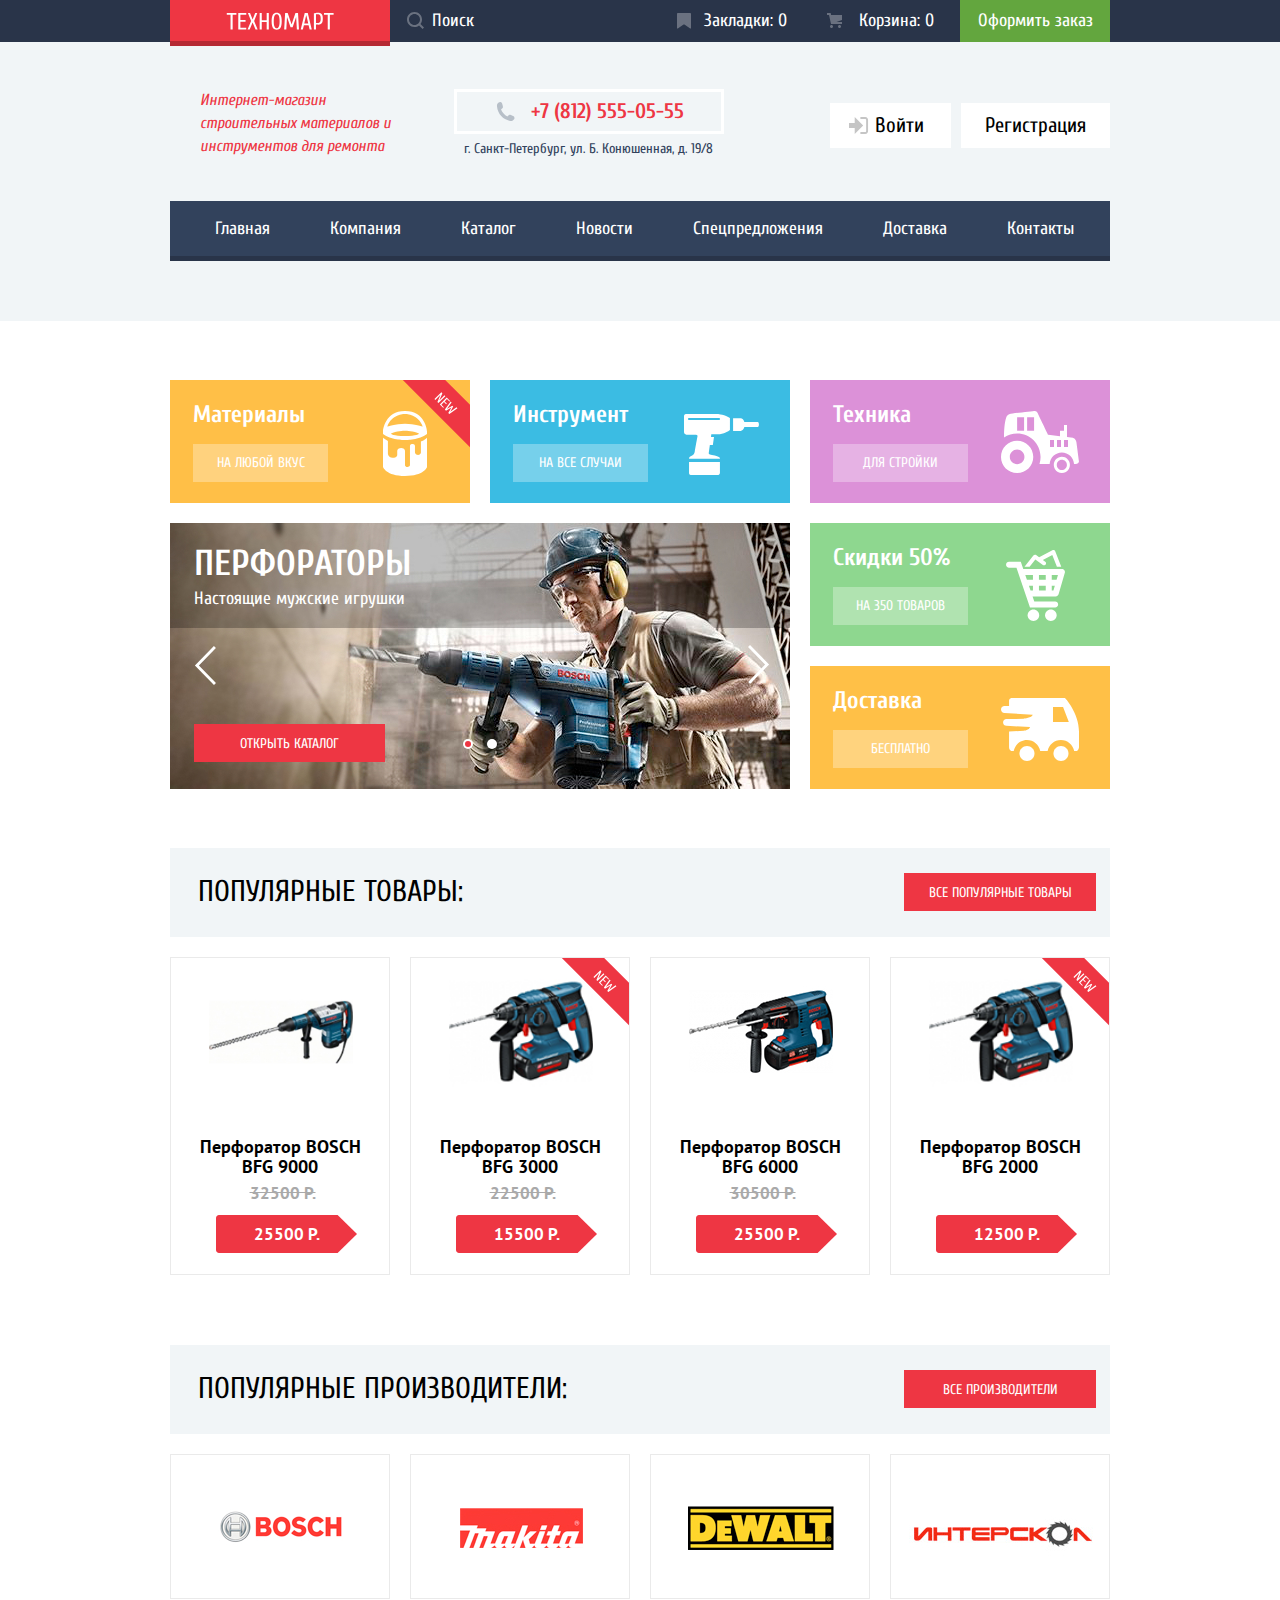
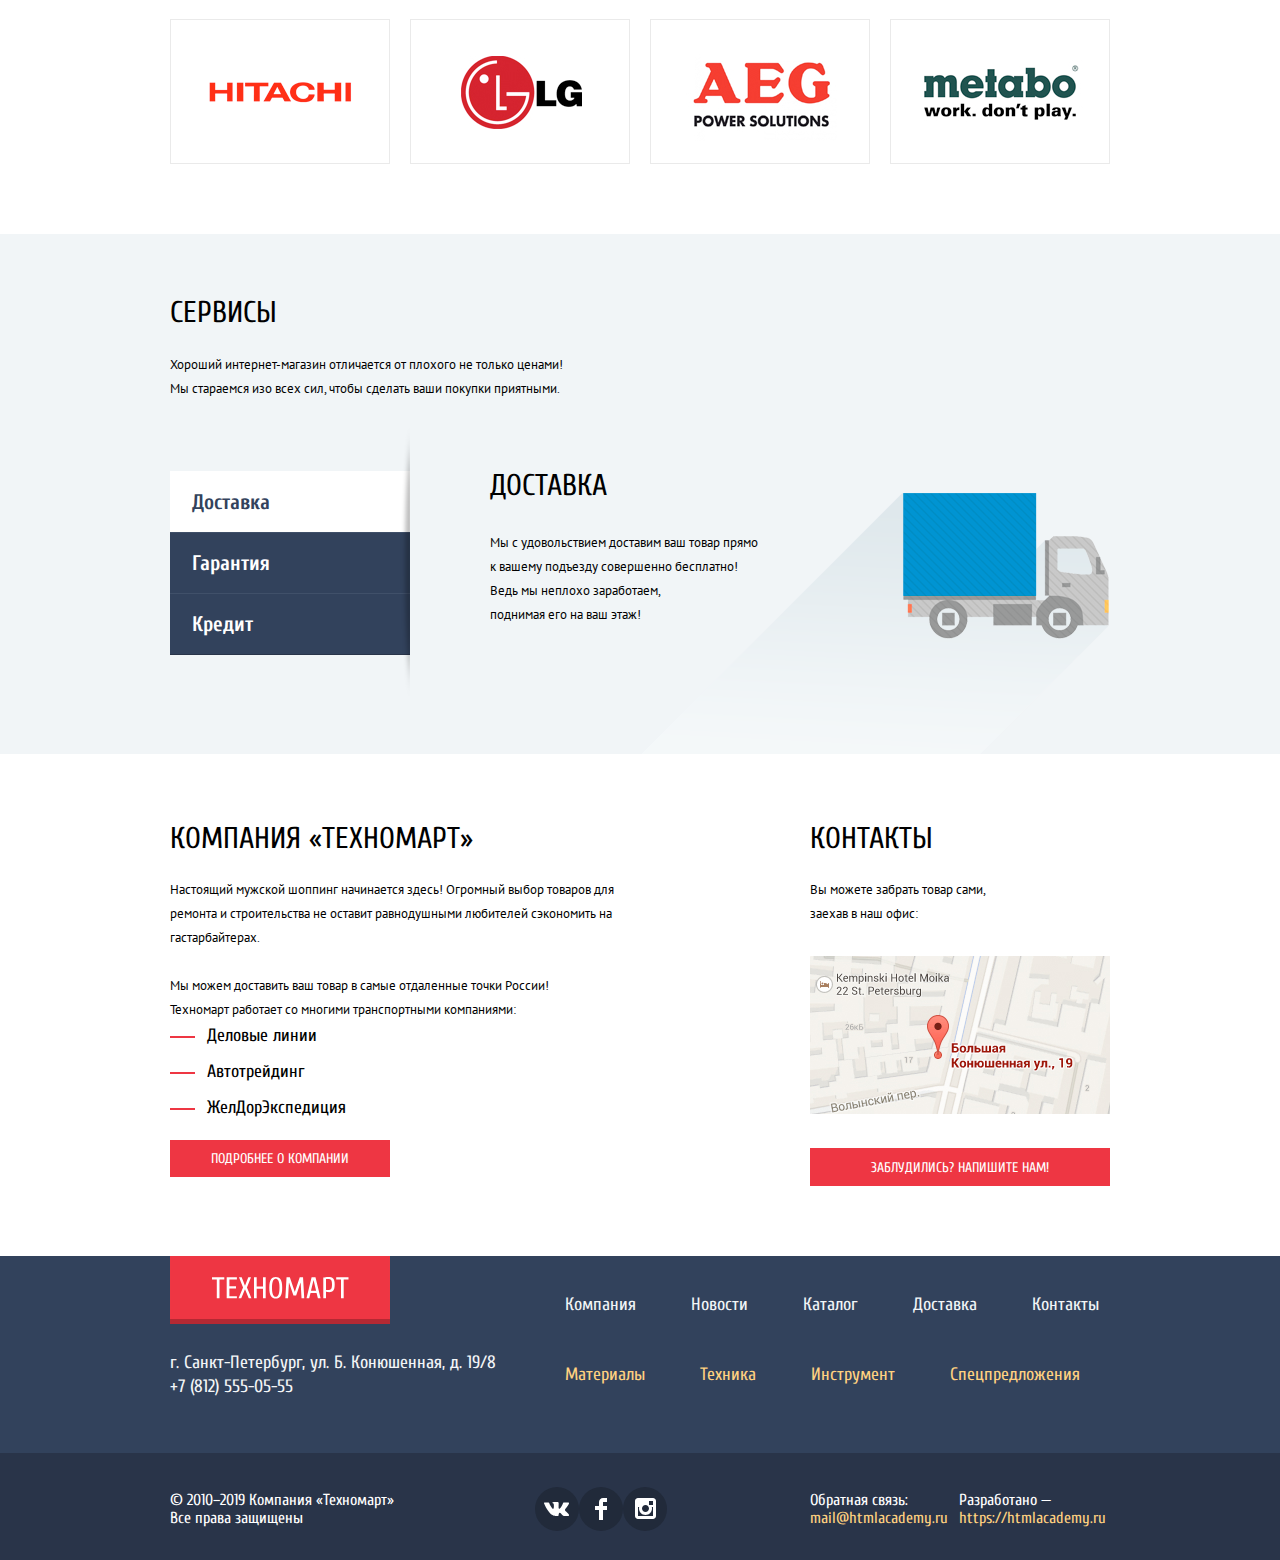
==== index.html @ cfd7ed95 "Задание 8.14 (исправления)" ====
<!DOCTYPE html>
<html lang="ru">
  <head>
    <meta charset="utf-8">
    <title>HTML Academy: Техномарт, главная страница</title>
    <link href="https://fonts.googleapis.com/css2?family=Cuprum:wght@400;700&family=PT+Sans:wght@400;700&display=swap" rel="stylesheet">
    <link href="css/normalize.css" rel="stylesheet">
    <link href="css/style.css" rel="stylesheet">
  </head>
  <body class="body body-main">
    <header class="header-main">
      <div class="header-top">
        <div class="container">
          <a class="header-logo">
            <img src="img/content_logo-header.svg" width="108" height="18" alt="Техномарт">              
          </a>
          <form class="search" action="https://echo.htmlacademy.ru" method="get">
            <svg class="search-icon" width="17" height="17" viewBox="0 0 17 17" fill="none" xmlns="http://www.w3.org/2000/svg">
              <path class="search-path" fill-rule="evenodd" clip-rule="evenodd" d="M13.458 12.044L17 15.586L15.586 17L12.044 13.458C10.782 14.421 9.21 15 7.5 15C3.35786 15 0 11.6421 0 7.5C0 3.35786 3.35786 0 7.5 0C11.6421 0 15 3.35786 15 7.5C15.0001 9.14309 14.4581 10.7403 13.458 12.044ZM7.5 2C4.467 2 2 4.467 2 7.5C2.00331 10.5362 4.4638 12.9967 7.5 13C10.532 13 13 10.532 13 7.5C13 4.467 10.532 2 7.5 2Z" fill="white"/>
            </svg>
            <input class="search-input" type="text" placeholder="Поиск">
          </form>
          <div class="header-buttons">
            <a href="" class="header-button bookmarks">Закладки: 0</a>
            <a href="" class="header-button cart">Корзина: 0</a>
            <a href="" class="header-button checkout">Оформить заказ</a>
          </div>
        </div>
      </div>
      <div class="header-bottom container">
        <div class="header-bottom-usernav">
          <h1 class="header-about">Интернет-магазин строительных материалов и инструментов для ремонта</h1>
          <address class="header-address">
            <a href="tel:+78125550555">+7 (812) 555-05-55</a>
            <p>г. Санкт-Петербург, ул. Б. Конюшенная, д. 19/8</p>
          </address>
          <div class="header-usernav">
            <a href="" class="signin">Войти</a>
            <a href="" class="signup">Регистрация</a>
          </div>
        </div>
        <nav class="main-navigation">
          <ul class="list_no_pm">
            <li><a href="">Главная</a></li>
            <li><a href="">Компания</a></li>
            <li><a href="catalog.html">Каталог</a></li>
            <li><a href="">Новости</a></li>
            <li><a href="">Спецпредложения</a></li>
            <li><a href="">Доставка</a></li>
            <li><a href="">Контакты</a></li>
          </ul>
        </nav>
      </div>
    </header>
    <main class="main-page">
      <section class="promo-block container">
        <h2 class="visually-hidden">Промо</h2>
        <ul class="promo-advantages list_no_pm">
          <li class="promo-materials">
            <span class="card-new" aria-label="Новинка"></span>
            <h3>Материалы</h3>
            <a class="promo-link" href="">На любой вкус</a>
          </li>
          <li class="promo-instruments">
            
            <h3>Инструмент</h3>
            <a class="promo-link" href="">На все случаи</a>
          </li>
          <li class="promo-tech">
            
            <h3>Техника</h3>
            <a class="promo-link" href="">Для стройки</a>
          </li>
          <li class="promo-discounts">
            
            <h3>Скидки 50%</h3>
            <a class="promo-link" href="">На 350 товаров</a>
          </li>
          <li class="promo-delivery">
            
            <h3>Доставка</h3>
            <a class="promo-link" href="">Бесплатно</a>
          </li>
          <li class="promo-slider">
            <ul class="promo-slider-list list_no_pm">
              <li class="promo-slider-item slider-perf promo-slide-current">
                <h3>Перфораторы</h3>
                <p>Настоящие мужские игрушки</p>
              </li>
              <li class="promo-slider-item slider-drill">
                <h3>Дрели</h3>
                <p>соседям на радость!</p>
              </li>
            </ul>
            <a class="red_button" href="catalog.html">Открыть каталог</a>  
            <button class="promo-slider-controls slide-previous" type="button" aria-label="Первый слайд"></button>
            <button class="promo-slider-controls slide-next" type="button" aria-label="Второй слайд"></button>
            <div class="promo-slider-buttons">
              <button class="promo-slider-round-button promo-button-current" type="button" aria-label="Первый слайд"></button>
              <button class="promo-slider-round-button" type="button" aria-label="Второй слайд"></button>
            </div>
          </li>       
        </ul>
      </section>
      <section class="popular-items-block container">
        <div class="popular-header">
          <h2>Популярные товары:</h2>
          <a class="red_button" href="">Все популярные товары</a>
        </div>
        <ul class="item-cards-main list_no_pm">
          <li class="item-card">
            <article>
              <div class="card-img">
                <img src="img/content_bosch-bfg-9000-thumbnail.jpg" width="144" height="128" alt="Bosch BFG 9000">
              </div>
              <div class="card-buttons">
                <button class="card-buy" type="button">Купить</button>
                <button class="card-bookmark" type="button">В закладки</button>
              </div>
              <h3 class="card-name">Перфоратор BOSCH BFG 9000</h3>
              <span class="card-original-price">32500 Р.</span>
              <span class="card-price">25500 Р.</span>
            </article>
          </li>
          <li class="item-card">
            <article>
              <span class="card-new" aria-label="Новинка"></span>
              <div class="card-img">
                <img src="img/content_bosch-bfg-3000-thumbnail.jpg" width="144" height="128" alt="Bosch BFG 3000">
              </div>
              <div class="card-buttons">
                <button class="card-buy" type="button">Купить</button>
                <button class="card-bookmark" type="button">В закладки</button>
              </div>
              <h3 class="card-name">Перфоратор BOSCH BFG 3000</h3>
              <span class="card-original-price">22500 Р.</span>
              <span class="card-price">15500 Р.</span>
            </article>
          </li>
          <li class="item-card">
            <article>
              <div class="card-img">
                <img src="img/content_bosch-bfg-6000-thumbnail.jpg" width="144" height="128" alt="Bosch BFG 6000">
              </div>
              <div class="card-buttons">
                <button class="card-buy" type="button">Купить</button>
                <button class="card-bookmark" type="button">В закладки</button>
              </div>
              <h3 class="card-name">Перфоратор BOSCH BFG 6000</h3>
              <span class="card-original-price">30500 Р.</span>
              <span class="card-price">25500 Р.</span>
            </article>
          </li>
          <li class="item-card">
            <article>
              <span class="card-new" aria-label="Новинка"></span>
              <div class="card-img">
                <img src="img/content_bosch-bfg-2000-thumbnail.jpg" width="144" height="128" alt="Bosch BFG 2000">
              </div>
              <div class="card-buttons">
                <button class="card-buy" type="button">Купить</button>
                <button class="card-bookmark" type="button">В закладки</button>
              </div>
              <h3 class="card-name">Перфоратор BOSCH BFG 2000</h3>
              <span class="card-original-price"></span>
              <span class="card-price">12500 Р.</span>
            </article>
          </li>
        </ul>
      </section>
      <section class="popular-vendors-block container">
        <div class="popular-header">
          <h2>Популярные производители:</h2>
          <a class="red_button" href="">Все производители</a>
        </div>
        <ul class="vendor-cards list_no_pm">
          <li>
            <a class="vendor-bosch" href="catalog.html" aria-label="Bosch"></a>
          </li>
          <li>
            <a class="vendor-makita" href="catalog.html" aria-label="Makita"></a>
          </li>
          <li>
            <a class="vendor-dewalt" href="catalog.html" aria-label="DeWALT"></a>
          </li>
          <li>
            <a class="vendor-interskol" href="catalog.html" aria-label="Интерскол"></a>
          </li>
          <li>
            <a class="vendor-hitachi" href="catalog.html" aria-label="Hitachi"></a>
          </li>
          <li>
            <a class="vendor-lg" href="catalog.html" aria-label="LG"></a>
          </li>
          <li>
            <a class="vendor-aeg" href="catalog.html" aria-label="AEG"></a>
          </li>
          <li>
            <a class="vendor-metabo" href="catalog.html" aria-label="Metabo"></a>
          </li>
        </ul>
      </section>
      <section class="services-block">
        <div class="container">
          <h2 class="service-header">Сервисы</h2>
          <p class="service-text">Хороший интернет-магазин отличается от плохого не только ценами! Мы стараемся изо всех сил, чтобы сделать ваши покупки приятными.</p>
          <div class="services-slider">
            <ul class="services-list list_no_pm">
              <li>
                <button class="service-button service-button-active" type="button">Доставка</button>
              </li>
              <li>
                <button class="service-button" type="button">Гарантия</button>
              </li>
              <li>
                <button class="service-button" type="button">Кредит</button>
              </li>
            </ul>
            <ul class="services-detail list_no_pm">
              <li class="service-delivery service-detail service-active">
                <h3>Доставка</h3>
                <p>Мы с удовольствием доставим ваш товар прямо <br>к вашему подъезду совершенно бесплатно! <br>Ведь мы неплохо заработаем, <br>поднимая его на ваш этаж!</p>
              </li>
              <li class="service-guarantee service-detail">
                <h3>Гарантия</h3>
                <p>Если купленный у нас товар поломается или заискрит, а также в случае пожара, спровоцированного его возгоранием,  вы всегда можете быть уверены в нашей гарантии. Мы обменяем сгоревший товар на новый. Дом уж восстановите как-нибудь сами.</p>
              </li>
              <li class="service-credit service-detail">
                <h3>Кредит</h3>
                <p>Залезть в долговую яму стало проще! <br>Кредитные консультанты придут вам на помощь.</p>
                <a class="red_button" href="">Отправить заявку</a>
              </li>
            </ul>
          </div>
        </div>
      </section>
      <section class="about-contacts-block container">
        <div class="about">
          <h2>Компания «Техномарт»</h2>
          <p>Настоящий мужской шоппинг начинается здесь! Огромный выбор товаров для ремонта и строительства не оставит равнодушными любителей сэкономить на гастарбайтерах.</p>
          <p>Мы можем доставить ваш товар в самые отдаленные точки России! <br>Техномарт работает со многими транспортными компаниями:</p>
          <ul class="list_no_pm">
            <li>Деловые линии</li>
            <li>Автотрейдинг</li>
            <li>ЖелДорЭкспедиция</li>
          </ul>
          <a class="red_button" href="">Подробнее о компании</a>
        </div>
        <div class="contacts">
          <h2>Контакты</h2>
          <p>Вы можете забрать товар сами, <br>заехав в наш офис:</p>
          <a class="map" href="">
            <img src="img/content_map.jpg" width="300" height="158" alt="Адрес">
          </a>
        <a class="feedback red_button" href="">Заблудились? Напишите нам!</a>
        </div>
      </section>
    </main>
    <footer class="footer-main">
      <div class="footer-top-mid-background">
        <div class="footer-top container">
          <a>
            <img src="img/content_logo-footer.svg" width="220" height="68" alt="Логотип интернет-магазина «Техномарт»">
          </a>
          <ul class="second-nav list_no_pm">
            <li><a href="">Компания</a></li>
            <li><a href="">Новости</a></li>
            <li><a href="catalog.html">Каталог</a></li>
            <li><a href="">Доставка</a></li>
            <li><a href="">Контакты</a></li>
          </ul>
        </div>
        <div class="footer-mid container">
          <p>г. Санкт-Петербург, ул. Б. Конюшенная, д. 19/8<br><a class="footer-phone" href="tel:+78125550555">+7 (812) 555-05-55</a></p>
          <ul class="promo-nav list_no_pm">
            <li><a href="">Материалы</a></li>
            <li><a href="">Техника</a></li>
            <li><a href="">Инструмент</a></li>
            <li><a href="">Спецпредложения</a></li>
          </ul>
        </div>
      </div>
      <div class="footer-bottom-background">
        <div class="footer-bottom container">
          <p class="footer-copyright">© 2010–2019 Компания «Техномарт» Все права защищены</p>
          <ul class="social-feedback list_no_pm">
            <li>
              <a href="" aria-label="Вконтакте">
                <svg width="26" height="15" viewBox="0 0 26 15" fill="none" xmlns="http://www.w3.org/2000/svg">
                  <path d="M15.5403 11.7281C16.4609 11.4384 17.6396 13.6406 18.8943 14.4834C19.8361 15.1219 20.5573 14.9841 20.5573 14.9841L23.9017 14.9372C23.9017 14.9372 25.6495 14.8322 24.8233 13.4803C24.7549 13.3678 24.3389 12.4781 22.334 10.6472C20.2376 8.73186 20.5217 9.04218 23.0456 5.73093C24.5835 3.71249 25.1988 2.47968 25.0062 1.95468C24.8213 1.44936 23.6918 1.58061 23.6918 1.58061L19.9237 1.60593C19.5568 1.60686 19.2458 1.71749 19.1042 2.08874C19.1013 2.09249 18.5062 3.65061 17.7127 4.9753C16.0362 7.77749 15.367 7.92655 15.0896 7.75124C14.4531 7.3453 14.6139 6.1228 14.6139 5.25374C14.6139 2.5378 15.0299 1.4053 13.7993 1.1128C13.3881 1.0153 13.0876 0.951552 12.039 0.942177C10.6985 0.922489 9.5603 0.942177 8.91511 1.25061C8.4866 1.45968 8.15822 1.91811 8.35756 1.94436C8.60793 1.97718 9.16934 2.09436 9.46978 2.49374C9.85593 3.01124 9.84437 4.17093 9.84437 4.17093C9.84437 4.17093 10.0649 7.36874 9.32437 7.7653C8.81593 8.03718 8.12067 7.48218 6.62519 4.9378C5.86156 3.63655 5.28474 2.19843 5.28474 2.19843C5.28474 2.19843 5.17304 1.93124 4.97082 1.78499C4.73008 1.61155 4.39304 1.55624 4.39304 1.55624L0.816594 1.57874C0.816594 1.57874 0.279261 1.59374 0.0818532 1.82436C-0.0934061 2.02874 0.0674088 2.45061 0.0674088 2.45061C0.0674088 2.45061 2.86867 8.90155 6.04067 12.1509C8.94882 15.1341 12.2537 14.9362 12.2537 14.9362H13.7511C13.7511 14.9362 14.2027 14.8856 14.4339 14.6437C14.6496 14.4187 14.6399 13.9959 14.6399 13.9959C14.6399 13.9959 14.6101 12.0187 15.5403 11.7281Z" fill="white"/>
                </svg>
              </a>
            </li>
            <li>
              <a href="" aria-label="Фейсбук">
                <svg width="12" height="22" viewBox="0 0 12 22" fill="none" xmlns="http://www.w3.org/2000/svg">
                  <path d="M12 4V0H8C5.79086 0 4 1.79086 4 4V8H0V12H4V22H8V12H12V8H8V4H12Z" fill="white"/>
                </svg>  
              </a>
            </li>
            <li>
              <a href="" aria-label="Инстаграм">
                <svg width="21" height="21" viewBox="0 0 21 21" fill="none" xmlns="http://www.w3.org/2000/svg">
                  <path fill-rule="evenodd" clip-rule="evenodd" d="M3 0H18C19.65 0 21 1.35 21 3V18C21 19.65 19.65 21 18 21H3C1.35 21 0 19.65 0 18V3C0 1.35 1.35 0 3 0ZM14 10.5C14 8.57 12.43 7 10.5 7C8.57 7 7 8.57 7 10.5C7 12.43 8.57 14 10.5 14C12.43 14 14 12.43 14 10.5ZM3 18V9H4.181C4.0626 9.49127 4.00186 9.99467 4 10.5C4 14.0899 6.91015 17 10.5 17C14.0899 17 17 14.0899 17 10.5C16.9986 9.99464 16.9379 9.49118 16.819 9H18V18H3ZM14 7H18V3H14V7Z" fill="white"/>
                </svg>
              </a>
            </li>
          </ul>
          <div class="footer-contacts">
            <p>Обратная связь: <a href="mailto:mail@htmlacademy.ru">mail@htmlacademy.ru</a></p>
            <p>Разработано — <a href="https://htmlacademy.ru/intensive/htmlcss">https://htmlacademy.ru</a></p>
          </div>
        </div>
      </div>
    </footer>
    <section class="modal modal-feedback">
      <h2 class="visually-hidden">Обратная связь</h2>
      <form class="feedback-form" action="https://echo.htmlacademy.ru" method="post">
        <div class="feedback-form-container">
          <div class="half-width">
            <label for="feedback-name">Ваше имя:</label>
            <input id="feedback-name" type="text" name="name" placeholder="Имя Фамилия">
          </div>
            <div class="half-width">
            <label for="feedback-mail">Ваш e-mail:</label>
            <input id="feedback-mail" type="email" name="mail" placeholder="email@example.com">
          </div>
          <div class="full-width">
            <label for="feedback-feedback">Текст письма:</label>
            <textarea id="feedback-feedback" name="feedback" placeholder="В свободной форме"></textarea>
          </div>
        </div>
        <div class="feedback-button-container">
          <button class="red_button" type="submit">Отправить</button>
        </div>
      </form>
      <button class="modal-close" type="button" aria-label="Закрыть"></button>
    </section>
    <section class="modal modal-map">
      <h2 class="visually-hidden">Карта</h2>
      <iframe src="https://yandex.ru/map-widget/v1/-/CCQh4OsPGB" width="943" height="449" title="Офис компании по адресу ул. Большая Конюшенная 19/8, Санкт-Петербург"></iframe>
      <button class="modal-close" type="button" aria-label="Закрыть"></button>
    </section>
    <section class="modal modal-cart">
      <h2 class="visually-hidden">Подтверждение добавления в корзину</h2>
      <p>Товар добавлен в корзину!</p>
      <div class="modal-cart-buttons">
        <button class="check" type="button">Оформить заказ</button>
        <button class="continue" type="button">Продолжить покупки</button>
      </div>
      <button class="modal-close" type="button" aria-label="Закрыть"></button>
    </section>
  <script src="js/script.js"></script>
  </body>
</html>
---- css/style.css ----
:root {
    --basic-red: #EE3643;
    --basic-green: #63A63E;
    --basic-grey: #3D546F;
    --basic-greylight: #C5C5C5;
    --basic-grey-price: #A9A9A9;
    --basic-greylight-popular: #F9F5F0;
    --basic-greylight-border: #E5E5E5;
    --basic-background: #F1F5F7;
    --basic-white: #FFFFFF;
    --basic-blue: #293449;
    --basic-black: #000000;
    --sort-grey: #F7F3EC;
    --blue: #32425C;
    --special-yellow: #FFBF47;
    --special-yellow-2: #FFC047;
    --special-blue: #3BBCE3;
    --special-lilac: #DC91D8;
    --special-greenlight: #8ED78F;
    --special-yellowlight: #FFD180;
    --success: #5FBB2D;
    --active-green: #518534;
    --warning: #FFBF47;
    --error: #BA2732;
    --header-button-active: #161D29;
    --main-navigation-active: #1D2739;
    --red-button-hover: #CA2C37;
    --gray-card-border: #EAEAEA;
    --button-shadowblue: #405069;
    --social-background: #212A3A;
    --scale-background: #D7DCDE;
    --scale-active: #00CA74;
    --toggle-color: #ABABAB;
    --divider: #444444;
    --form-background: #F4F4F4;
    --buttons-background: #F1F1F1;
    --footer-gray: #F3F5F7;
}



/* Global */

html {
    height: 100%;
}

body {
    min-width: 960px;
    min-height: 100%;
    margin: 0;
    padding: 0;
    background-color: var(--basic-white);
    font-family: 'Cuprum', Arial, sans-serif;
    font-style: normal;
    font-weight: normal;
    display: grid;
    grid-template-rows: min-content 1fr min-content;
    align-content: start;
}

a {
    text-decoration: none;
}

.container {
    width: 940px;
    margin: 0 auto;
    padding: 0 10px;
}

.list_no_pm {
    padding: 0;
    margin: 0;
    list-style-type: none;
}

.visually-hidden:not(:focus):not(:active),
input[type="checkbox"].visually-hidden,
input[type="radio"].visually-hidden {
    position: absolute;
    width: 1px;
    height: 1px;
    margin: -1px;
    border: 0;    
    padding: 0;
    white-space: nowrap;
    clip-path: inset(100%);
    clip: rect(0 0 0 0);
    overflow: hidden;
}

.red_button {
    display: block;
    padding-top: 11px;
    padding-bottom: 9px;
    color: var(--basic-white);
    background-color: var(--basic-red);
    text-transform: uppercase;
    font-style: normal;
    font-weight: normal;
    font-size: 14px;
    line-height: 18px;
}

.red_button:hover {
    background-color: var(--red-button-hover);
}

.red_button:active {
    background-color: var(--error);
}



/* Header */


.header-main {
    background-color: var(--basic-background);
}

.header-top {
    background-color: var(--basic-blue);
    min-height: 42px;
}

.header-top .container {
    display: flex;
    position: relative;
}

.header-logo {
    position: absolute;
    display: block;
    width: 108px;
    background-color: var(--basic-red);
    padding: 12px 56px;
    box-shadow: inset 0px -5px 0px rgba(0, 0, 0, 0.24);
}

.header-logo:active {
    background-color: var(--error);
}

.search {
    margin-left: 220px;
    position: relative;
    height: 42px;
}

.search-icon {
    position: absolute;
    top: 12px;
    left: 17px;
    opacity: 0.3;
}

.search-input {
    width: 270px;
    box-sizing: border-box;
    border: none;
    outline: none;
    background-color: inherit;
    font-size: 18px;
    line-height: 24px;
    padding-top: 9px;
    padding-bottom: 9px;
    padding-left: 42px;
}

.search-input:focus {
    border: none;
    outline: none;
    background-color: var(--basic-white);
}

.search:focus-within::after {
    content: "";
    position: absolute;
    background-image: url("../img/decor_icon-search_red.svg");
    background-position: 0 0;
    background-repeat: no-repeat;
    width: 17px;
    height: 17px;
    top: 12px;
    left: 17px;

}

.search-input::placeholder {
    font-size: 18px;
    line-height: 24px;
    color: var(--basic-white);
}

.search:hover .search-icon {
    opacity: 1;
}


.header-buttons {
    width: 450px;
    display: flex;
    flex-wrap: wrap;
}

.header-button {
    position: relative;
    box-sizing: border-box;
    min-width: 150px;
    padding-top: 9px;
    padding-bottom: 9px;
    padding-left: 44px;
    padding-right: 10px;

    color: var(--basic-white);
    font-size: 18px;
    line-height: 24px;
}

.bookmarks::before {
    content: "";
    position: absolute;
    background-image: url("../img/decor_icon_bookmarks.svg");
    background-position: 0 0;
    background-repeat: no-repeat;
    width: 14px;
    height: 16px;
    top: 13px;
    left: 17px;
    opacity: 0.3;
}

.cart {
    padding-left: 49px;
}

.cart::before {
    content: "";
    position: absolute;
    background-image: url("../img/decor_icon_cart.svg");
    background-position: 0 0;
    background-repeat: no-repeat;
    width: 15px;
    height: 15px;
    top: 13px;
    left: 17px;
    opacity: 0.3;
}

.cart-used {
    background-color: var(--basic-red);
}

.bookmarks:hover::before, .cart:hover::before {
    opacity: 1;
}

.bookmarks:active, .cart:active {
    color: rgba(255, 255, 255, 0.5);
    background-color: var(--header-button-active);
}

.bookmarks:active::before, .cart:active::before {
    opacity: 0.3;
}

.checkout {
    background-color: var(--basic-green);
    padding-left: 10px;
    padding-right: 10px;
    text-align: center;
}

.checkout:hover {
    background-color: var(--success);
}

.checkout:active {
    background-color: var(--basic-green);
    color: rgba(255, 255, 255, 0.5);
}

.header-bottom {
    padding-top: 47px;
    padding-bottom: 60px;
}

.header-about {
    width: 197px;
    margin: 0;
    padding: 0;
    font-style: italic;
    font-weight: normal;
    font-size: 16px;
    line-height: 23px;
    color: var(--basic-red);
    padding-left: 30px;
}

.header-address {
    width: 300px;
}

.header-address a {
    display: block;
    width: 270px;
    height: 45px;
    position: relative;
    color: var(--basic-red);
    font-style: normal;
    font-weight: bold;
    font-size: 21px;
    line-height: 30px;
    padding-top: 4px;
    padding-left: 74px;
    border: 3px solid #FFFFFF;
    box-sizing: border-box;
}

.header-address a::before {
    content: "";
    position: absolute;
    width: 19px;
    height: 19px;
    background-image: url("../img/decor_icon_phone.svg");
    background-repeat: no-repeat;
    background-position: 0 0;
    top: 10px;
    left: 39px;
}

.header-address p {
    margin: 0;
    padding: 0;
    margin-top: 3px;
    margin-left: 10px;
    font-style: normal;
    font-weight: normal;
    font-size: 14px;
    line-height: 24px;
    color: var(--blue);
}

.header-usernav {
    display: flex;
    justify-content: flex-end;
    align-items: center;
    width: 300px;
    min-height: 45px;
}

.signin, .signup {
    display: block;
    box-sizing: border-box;
    color: var(--basic-black);
    
    font-size: 21px;
    line-height: 21px;
    background-color: var(--basic-white);
    padding-top: 12px;
    padding-bottom: 12px;
}

.signin {
    position: relative;
    padding-left: 45px;
    padding-right: 27px;
    margin-right: 10px;
}

.signin::before {
    content: "";
    position: absolute;
    width: 20px;
    height: 17px;
    background-image: url("../img/decor_icon_login.svg");
    background-repeat: no-repeat;
    background-position: 0 0;
    top: 14px;
    left: 19px;
    opacity: 1;
}

.signin:hover, .signup:hover {
    color: var(--basic-red);
}

.signin:hover::before {
    content: "";
    position: absolute;
    width: 20px;
    height: 17px;
    background-image: url("../img/decor_icon_login-hover.svg");
    background-repeat: no-repeat;
    background-position: 0 0;
    top: 14px;
    left: 19px;
    opacity: 1;
}

.signin:active::before {
    content: "";
    position: absolute;
    width: 20px;
    height: 17px;
    background-image: url("../img/decor_icon_login.svg");
    background-repeat: no-repeat;
    background-position: 0 0;
    top: 14px;
    left: 19px;
    opacity: 1;
}

.signup {
    padding-left: 24px;
    padding-right: 24px;
}

.signin:active, .signup:active {
    color: var(--basic-greylight);
}

.header-bottom-usernav {
    display: flex;
    justify-content: space-between;
}

.logged-name {
    width: 300px;
    position:  relative;
}

.usernav-name {
    display: block;
    font-style: normal;
    font-weight: normal;
    font-size: 21px;
    line-height: 21px;
    text-align: center;
    color: var(--basic-black);
    background-color: var(--basic-white);
    padding: 12px 56px;
}

.logout {
    position: absolute;
    display: block;
    top: 14px;
    right: 17px;
    border: none;
    outline: none;
    
    width: 20px;
    height: 17px;
}

.logout:hover path {
    fill: var(--basic-grey);
}

.logout:active path {
    fill: var(--basic-greylight);
}

.usernav-profile-icon {
    position: absolute;
    display: block;
    top: 13px;
    left: 15px;
    width: 20px;
    height: 18px;
}

.usernav-profile-icon:hover path {
    fill: var(--basic-grey);
}

.usernav-profile-icon:active path {
    fill: var(--basic-greylight);
}

.usernav-name:active {
    color: var(--basic-greylight);
}

.profile {
    margin-top: 7px;
    display: flex;
    justify-content: center;
}

.profile a {
    display: block;
    font-style: normal;
    font-weight: normal;
    font-size: 16px;
    line-height: 18px;
    color: var(--blue);
}

.profile a:hover {
    color: var(--basic-red);
}

.profile a:active {
    color: var(--basic-greylight);
}

.profile-circle {
    width: 4px;
    height: 4px;
    border-radius: 100%;
    background-color: var(--blue);
    margin-top: 7px;
    margin-left: 15px;
    margin-right: 15px;
}


.main-navigation {
    background-color: var(--blue);
    box-shadow: inset 0px -5px 0px #293449;
    margin-top: 40px;
}

.main-navigation .list_no_pm {
    display: flex;
    flex-wrap: wrap;
    min-height: 60px;
    width: 940px;
    justify-content: flex-start;
    margin: 0 15px;
}

.main-navigation li {
    flex-basis: auto;
}

.main-navigation a {
    display: block;
    color: var(--basic-white);
    font-style: normal;
    font-weight: normal;
    font-size: 18px;
    line-height: 24px;
    padding: 16px 30px;
}

.main-navigation a:hover {
    background-color: var(--basic-blue);
}

.main-navigation a:active {
    background-color: var(--main-navigation-active);
    color: rgba(255, 255, 255, 0.5);
}



/* Main */



/* Promo-block */ 

.promo-block {
    padding-top: 59px;
    padding-bottom: 59px;
}

.promo-advantages {
    display: grid;
    grid-template-columns: 1fr 1fr 1fr;
    grid-template-rows: 1fr 1fr 1fr;
    gap: 20px;
}

.promo-slider {
    grid-column: 1 / 3;
    grid-row: 2 / 4;
}

.promo-advantages li {
    position: relative;
    min-height: 123px;
}

.card-new::after {
    content: "";
    position: absolute;
    width: 70px;
    height: 70px;
    background-image: url("../img/decor_icon_new.svg");
    background-repeat: no-repeat;
    background-position: 0 0;
    top: 0px;
    right: 0px;
}

.promo-advantages h3 {
    color: var(--basic-white);
    font-style: normal;
    font-weight: bold;
    font-size: 24px;
    line-height: 30px;
    padding: 0;
    margin: 0;
    margin-top: 20px;
    margin-left: 23px;
    padding-bottom: 73px;
    max-width: 180px;
}

.promo-link {
    box-sizing: border-box;
    display: block;
    position: absolute;
    bottom: 21px;
    left: 23px;
    color: var(--basic-white);
    text-transform: uppercase;
    font-style: normal;
    font-weight: normal;
    font-size: 14px;
    line-height: 18px;
    background-color: rgba(255, 255, 255, 0.3);
    min-width: 135px;
    max-width: 180px;
    padding-top: 10px;
    padding-bottom: 10px;
    padding-left: 20px;
    padding-right: 20px;
    text-align: center;
}

.promo-link:hover {
    background-color: rgba(197, 197, 197, 0.3);
}

.promo-link:active {
    background-color: rgba(169, 169, 169, 0.3);
}

.promo-materials {
    background-color: var(--special-yellow);
}

.promo-materials::after {
    content: "";
    position: absolute;
    width: 44px;
    height: 65px;
    background-image: url("../img/decor_promo-bucket.svg");
    background-repeat: no-repeat;
    background-position: 0 0;
    top: 31px;
    right: 43px;
}

.promo-instruments {
    background-color: var(--special-blue);
}

.promo-instruments::after {
    content: "";
    position: absolute;
    width: 75px;
    height: 61px;
    background-image: url("../img/decor_promo-drill.svg");
    background-repeat: no-repeat;
    background-position: 0 0;
    top: 34px;
    right: 31px;
}

.promo-tech {
    background-color: var(--special-lilac);
}

.promo-tech::after {
    content: "";
    position: absolute;
    width: 78px;
    height: 62px;
    background-image: url("../img/decor_promo-tracktor.svg");
    background-repeat: no-repeat;
    background-position: 0 0;
    top: 31px;
    right: 31px;
}

.promo-discounts {
    background-color: var(--special-greenlight);
}

.promo-discounts::after {
    content: "";
    position: absolute;
    width: 59px;
    height: 72px;
    background-image: url("../img/decor_promo-cart.svg");
    background-repeat: no-repeat;
    background-position: 0 0;
    top: 26px;
    right: 45px;
}

.promo-delivery {
    background-color: var(--special-yellow-2);
}

.promo-delivery::after {
    content: "";
    position: absolute;
    width: 78px;
    height: 63px;
    background-image: url("../img/decor_promo-van.svg");
    background-repeat: no-repeat;
    background-position: 0 0;
    top: 32px;
    right: 31px;
}

.promo-slider .red_button {
    padding-left: 46px;
    padding-right: 46px;
    position: absolute;
    bottom: 27px;
    left: 24px;
}

.promo-slider-controls {
    position: absolute;
    background-color: transparent;
    width: 22px;
    height: 40px;
    border: none;
    cursor: pointer;
}

.slide-previous {
    background-image: url("../img/decor_icon_left.svg");
    bottom: 104px;
    left: 24px;
}

.slide-next {
    background-image: url("../img/decor_icon_left.svg");
    transform: rotate(180deg);
    bottom: 104px;
    right: 20px;
}

.promo-slider-list li {
    min-height: 266px;
}

.promo-slider-item {
    display: none;
    width: 620px;
    margin: 0;
    padding: 0;
}

.promo-slide-current {
    display: block;
}

.slider-perf {
    background-color: var(--basic-black);
    background-image: url("../img/background_promo-men-toys-perf.jpg");
}

.slider-drill {
    background-color: var(--basic-black);
    background-image: url("../img/background_promo-men-toys-drills.jpg");
}

.promo-slider-item h3 {
    margin: 0;
    padding: 0;
    padding-top: 23px;
    padding-left: 24px;
    font-style: normal;
    font-weight: bold;
    font-size: 36px;
    line-height: 36px;
    text-transform: uppercase;
}

.promo-slider-item p {
    margin: 0;
    padding: 0;
    padding-top: 5px;
    padding-left: 24px;
    font-style: normal;
    font-weight: normal;
    font-size: 18px;
    line-height: 24px;
    color: var(--basic-white);
}

.promo-slider-buttons {
    position: absolute;
    bottom: 36px;
    left: 50%;
    transform: translate(-50%, 0);
}

.promo-slider-round-button {
    position: relative;
    width: 10px;
    height: 10px;
    cursor: pointer;
    margin: 0;
    padding: 0;
    border: 0;
    border-radius: 50%;
    background-color: var(--basic-white);
}

.promo-button-current::after {
    content: "";
    position: absolute;
    width: 6px;
    height: 6px;
    left: 2px;
    top: 2px;
    border-radius: 50%;
    background-color: var(--basic-red);
}

.promo-slider-round-button:not(:last-child) {
    margin-right: 10px;
}




/* Popular items */



.popular-header {
    background-color: var(--basic-background);
    position: relative;
}

.popular-header h2 {
    margin: 0;
    padding: 0;
    padding-top: 29px;
    padding-left: 28px;
    padding-bottom: 30px;
    font-style: normal;
    font-weight: normal;
    font-size: 30px;
    line-height: 30px;
    text-transform: uppercase;
}

.popular-header .red_button {
    position: absolute;
    top: 25px;
    right: 14px;
    width: 192px;
    text-align: center;
}

.item-cards-main, .item-cards-catalog {
    display: flex;
    flex-wrap: wrap;
    justify-content: flex-start;
    align-items: stretch;
    padding: 0;
    margin: 0;
    margin-top: 20px;
    margin-bottom: 50px;
}

.item-card {
    position: relative;
    box-sizing: border-box;
    width: 220px;
    min-height: 318px;
    background: var(--basic-white);
    border: 1px solid var(--gray-card-border);
    margin-right: 20px;
    margin-bottom: 20px;
}

.item-cards-main li:nth-child(4n) {
    margin-right: 0;
}

.item-card .card-buttons {
    display: none;
}

.item-card:hover {
    box-shadow: 0px 4px 20px rgba(0, 0, 0, 0.15);
}

.item-card:hover .card-img {
    display: none;
}

.item-card:hover .card-buttons {
    display: block;
}

.card-img, .card-buttons {
    width: 200px;
    height: 160px;
    text-align: center;
    margin-top: 10px;
    margin-left: 10px;
    margin-right: 10px;
}

.card-buttons button {
    outline: none;
    width: 135px;
    height: 38px;
    position: relative;
    text-transform: uppercase;
    font-style: normal;
    font-weight: normal;
    font-size: 14px;
    line-height: 18px;
}

.card-buy {
    margin-top: 28px;
    margin-bottom: 10px;
    background-color: var(--basic-green);
    box-shadow: inset 0px -3px 0px #367315;
    border-radius: 2px;
    color: var(--basic-white);
    padding-left: 22px;
    border: none;
    border-radius: 2px;
}

.card-buy::before {
    content: "";
    position: absolute;
    width: 15px;
    height: 15px;
    background-image: url("../img/decor_icon_cart.svg");
    background-repeat: no-repeat;
    background-position: 0 0;
    top: 10px;
    left: 30px;
    opacity: 0.3;
}

.card-buy:hover {
    background-color: var(--success);
}

.card-buy:active {
    background-color: var(--active-green);
}

.card-bookmark {
    border: 3px solid var(--basic-green);
    box-sizing: border-box;
    border-radius: 2px;
    background-color: var(--basic-white);
    color: var(--blue);
}

.card-bookmark:hover {
    border: 3px solid var(--blue);
}

.card-bookmark:active {
    border: 3px solid var(--blue);
    opacity: 0.5;
}

.card-img img {
    display: inline-block;
    vertical-align: center;
    object-fit: contain;
}

.card-name {
    font-family: 'PT Sans', Arial, sans-serif;
    font-style: normal;
    font-weight: bold;
    font-size: 18px;
    line-height: 20px;
    text-align: center;
    width: 185px;
    margin: 0;
    margin-left: auto;
    margin-right: auto;
    margin-top: 9px;
    padding-bottom: 97px;
}

.card-original-price {
    box-sizing: border-box;
    display: block;
    position: absolute;
    bottom: 72px;
    color: var(--basic-grey-price);
    font-family: 'PT Sans', Arial, sans-serif;
    font-style: normal;
    font-weight: bold;
    font-size: 17px;
    line-height: 18px;
    text-decoration-line: line-through;
    text-transform: uppercase;
    text-align: center;
    width: 141px;
    left: 41px;
}

.card-price {
    display: block;
    box-sizing: border-box;
    height: 38px;
    width: 141px;
    padding-top: 10px;
    position: absolute;
    bottom: 21px;
    left: 45px;
    color: var(--basic-white);
    font-family: 'PT Sans', Arial, sans-serif;
    font-style: normal;
    font-weight: bold;
    font-size: 17px;
    line-height: 18px;
    text-align: center;
    text-transform: uppercase;
    background-image: url("../img/background_price.svg");
    background-repeat: no-repeat;
    background-position: 0 0;
}

.vendor-cards {
    display: flex;
    flex-wrap: wrap;
    justify-content: flex-start;
    padding: 0;
    margin: 0;
    margin-top: 20px;
    margin-bottom: 50px;
}

.vendor-cards li {
    box-sizing: border-box;
    width: 220px;
    height: 145px;
    background: var(--basic-white);
    margin-right: 20px;
    margin-bottom: 20px;
    border: 1px solid var(--gray-card-border);
}

.vendor-cards li:hover {
    box-shadow: 0px 4px 20px rgba(0, 0, 0, 0.15);
}

.vendor-cards li:active {
    box-shadow: 0px 4px 20px rgba(0, 0, 0, 0.15);
    opacity: 0.5;
}

.vendor-cards li:nth-child(4n) {
    margin-right: 0;
}

.vendor-cards a {
    display: block;
    width: 200px;
    height: 125px;
    text-align: center;
    margin: 10px;
}

.vendor-bosch {
    background-image: url("../img/background_logo_bosch.jpg");
    background-repeat: no-repeat;
    background-position: center;
}

.vendor-makita {
    background-image: url("../img/background_logo_makita.jpg");
    background-repeat: no-repeat;
    background-position: center;
}

.vendor-dewalt {
    background-image: url("../img/background_logo_dewalt.jpg");
    background-repeat: no-repeat;
    background-position: center;
}

.vendor-interskol {
    background-image: url("../img/background_logo_interskol.jpg");
    background-repeat: no-repeat;
    background-position: center;
}

.vendor-hitachi {
    background-image: url("../img/background_logo_hitachi.jpg");
    background-repeat: no-repeat;
    background-position: center;
}

.vendor-lg {
    background-image: url("../img/background_logo_lg.jpg");
    background-repeat: no-repeat;
    background-position: center;
}

.vendor-aeg {
    background-image: url("../img/background_logo_aeg.jpg");
    background-repeat: no-repeat;
    background-position: center;
}

.vendor-metabo {
    background-image: url("../img/background_logo_metabo.jpg");
    background-repeat: no-repeat;
    background-position: center;
}

.services-block {
    background-color: var(--basic-background);
    padding-top: 64px;
}

.services-block h2, .services-block h3 {
    font-style: normal;
    font-weight: normal;
    font-size: 30px;
    line-height: 30px;
    text-transform: uppercase;
    color: var(--basic-black);
    padding: 0;
    margin: 0;
}

.services-block p {
    font-family: 'PT Sans', Arial, sans-serif;
    font-style: normal;
    font-weight: normal;
    font-size: 13px;
    line-height: 24px;
    color: var(--basic-black);
    margin: 0;
    padding: 0;
}

h2.service-header {
    margin-bottom: 25px;
}

p.service-text {
    width: 400px;
    margin-bottom: 70px;
}

.services-slider {
    display: flex;
    justify-content: space-between;
}

.services-list {
    width: 240px;
    position: relative;
    margin-bottom: 100px;
}

.services-list button {
    border: none;
    outline: none;
    background-color: var(--blue);
    box-shadow: 0px 1px 0px var(--basic-blue), inset 0px 1px 0px var(--button-shadowblue);
    width: 240px;
    height: 61px;
    color: var(--basic-white);
    font-family: 'Cuprum', Arial, sans-serif;
    font-style: normal;
    font-weight: bold;
    font-size: 21px;
    line-height: 30px;
    text-align: left;
    padding-left: 22px;
}

.services-list button:hover {
    background: var(--basic-blue);
    box-shadow: 0px 1px 0px var(--basic-blue), inset 0px 1px 0px var(--button-shadowblue);
}

.services-list button.service-button-active {
    color: var(--blue);
    background-color: var(--basic-white);
    box-shadow: 0px 1px 0px var(--basic-white);
}

.services-list:after {
    content: "";
    position: absolute;
    width: 10px;
    height: 279px;
    background-image: url("../img/decor_shadow.png");
    background-repeat: no-repeat;
    background-position: 0 0;
    top: -49px;
    right: 0px;
}

.services-slider h3 {
    margin-bottom: 30px;
}

.services-detail p {
    width: 317px;
}

.services-detail {
    width: 620px;
}

.services-detail li {
    position: relative;
}

.service-detail {
    display: none;
}

.service-delivery:after {
    position: absolute;
    content: "";
    background-image: url("../img/background_delivery.png");
    width: 468px;
    height: 261px;
    background-repeat: no-repeat;
    background-position: 0 0;
    top: 22px;
    right: 1px;
}

.service-guarantee:after {
    position: absolute;
    content: "";
    background-image: url("../img/background_guarantee.png");
    width: 389px;
    height: 283px;
    background-repeat: no-repeat;
    background-position: 0 0;
    top: 1px;
    right: -8px;
}

.service-credit:after {
    position: absolute;
    content: "";
    background-image: url("../img/background_credit.png");
    width: 465px;
    height: 285px;
    background-repeat: no-repeat;
    background-position: 0 0;
    top: -2px;
    right: -10px;
}

.service-credit .red_button {
    margin-top: 27px;
    margin-bottom: 10px;
    width: 195px;
    padding-top: 10px;
    padding-bottom: 10px;
    text-align: center;
}

.service-active {
    display: block;
}


.about-contacts-block {
    display: flex;
    flex-direction: row;
    justify-content: space-between;
    padding-top: 70px;
    padding-bottom: 70px;
}

.about-contacts-block h2, .about-contacts-block p {
    padding: 0;
    margin: 0;
}

.about {
    width: 480px;
}

.about h2, .contacts h2 {
    font-style: normal;
    font-weight: normal;
    font-size: 30px;
    line-height: 30px;
    text-transform: uppercase;
    color: var(--basic-black);
}

.about-contacts-block p {
    margin-top: 24px;
    font-family: 'PT Sans', Arial, sans-serif;
    font-style: normal;
    font-weight: normal;
    font-size: 13px;
    line-height: 24px;
    margin-bottom: 2px;
}

.about .list_no_pm {
    margin-left: 37px;
    margin-bottom: 20px;

}

.about li {
    position: relative;
    margin-bottom: 12px;
    font-style: normal;
    font-weight: normal;
    font-size: 18px;
    line-height: 24px;
}

.about li::before {
    content: "";
    position: absolute;
    width: 25px;
    height: 2px;
    background-color: var(--basic-red);
    top: 12px;
    left: -37px;
}

.about .red_button {
    margin-bottom: 8px;
    width: 220px;
    text-align: center;
    padding-top: 10px;
}

.contacts .map {
    display: block;
    margin-top: 30px;
    margin-bottom: 30px;
}

.contacts .red_button {
    width: 300px;
    text-align: center;
}


.footer-top-mid-background {
    background-color: var(--blue);
    padding-bottom: 54px;
}

.footer-bottom-background {
    background-color: var(--basic-blue);
}



.footer-top {
    display: flex;
    flex-direction: row;
    justify-content: space-between;
    align-items: flex-start;
    margin-bottom: 22px;
}

.second-nav {
    display: flex;
    flex-wrap: wrap;
    justify-content: flex-start;
    margin-top: 37px;
    width: 600px;
}

.second-nav li {
    margin-left: 55px;
}


.second-nav a {
    display: block;
    color: var(--basic-background);
    font-style: normal;
    font-weight: normal;
    font-size: 18px;
    line-height: 24px;
}

.second-nav a:hover {
    text-decoration: underline;
    color: var(--basic-background);
}

.second-nav a:active {
    opacity: 0.5;
    color: var(--basic-background);
    text-decoration: none;
}

.footer-mid p {
    margin: 0;
    padding: 0;
    font-style: normal;
    font-weight: normal;
    font-size: 18px;
    line-height: 24px;
    color: var(--footer-gray);
}

.footer-mid {
    display: flex;
    flex-direction: row;
    justify-content: space-between;
    align-items: center;
}

.promo-nav {
    display: flex;
    flex-wrap: wrap;
    justify-content: flex-start;
    align-content: flex-start;
    width: 600px;
}

.promo-nav li {
    margin-left: 55px;
}

.promo-nav a {
    display: block;
    color: var(--special-yellowlight);
    font-style: normal;
    font-weight: normal;
    font-size: 18px;
    line-height: 24px;
}

.promo-nav a:hover {
    text-decoration: underline;
    color: var(--special-yellowlight);
}

.promo-nav a:active {
    color: var(--special-yellowlight);
    opacity: 0.5;
    text-decoration: none;
}

.footer-bottom {
    display: flex;
    flex-direction: row;
    justify-content: space-between;
    align-items: center;
    padding-top: 34px;
    padding-bottom: 29px;
}

.footer-copyright {
    width: 227px;
    margin: 0;
    padding: 0;
    color: var(--basic-white);
    font-style: normal;
    font-weight: normal;
    font-size: 16px;
    line-height: 18px;
}

.social-feedback {
    display: flex;
    flex-wrap: wrap;
    justify-content: flex-start;
    width: 137px;
    margin: 0 auto;
    padding: 0;
}

.social-feedback a {
    display: flex;
    align-items: center;
    justify-content: center;
    width: 44px;
    height: 44px;
    background-color: var(--social-background);
    color: inherit;
    border-radius: 100%;
}

.social-feedback a:hover, .social-feedback a:active {
    background-color: var(--basic-red);
}

.footer-contacts {
    width: 300px;
    display: flex;
    justify-content: space-between;
}

.footer-contacts p {
    margin: 0;
    padding: 0;
    color: var(--basic-white);
    font-style: normal;
    font-weight: normal;
    font-size: 16px;
    line-height: 18px;
}

.footer-bottom a {
    color: var(--special-yellowlight);
    font-style: normal;
    font-weight: normal;
    font-size: 16px;
    line-height: 18px;
}

.footer-bottom a:hover {
    text-decoration: underline;
}

.footer-bottom a:active {
    color: var(--basic-red);
    text-decoration: none;
}

.catalog-section {
    display: grid;
    grid-template-columns: 220px 1fr;
    align-content: start;
    gap: 20px;
    padding-bottom: 59px;

}



.catalog-section .popular-header {
    grid-column: 1 / -1;
}

.breadcrumbs {
    grid-column: 1 / -1;
    margin-top: 21px;
    margin-bottom: 20px;
    display: flex;
}

.breadcrumbs li {
    position: relative;
}

.breadcrumbs a {
    text-transform: uppercase;
    color: var(--basic-black);
    margin-right: 40px;
    font-style: normal;
    font-weight: normal;
    font-size: 13px;
    line-height: 18px;
}

.breadcrumbs li:not(:last-child):after {
    content: "";
    position: absolute;
    background-image: url("../img/decor_icon_breadcrumbs-divider.svg");
    width: 8px;
    height: 12px;
    background-repeat: no-repeat;
    top: 3px;
    right: 15px;
}



.sort {
    display: flex;
    justify-content: space-between;
    font-family: 'PT Sans', Arial, sans-serif;
    padding-left: 19px;
    padding-right: 17px;
    background-color: var(--sort-grey);
    margin-bottom: 20px;
    text-transform: uppercase;
}

.item-cards-catalog li:nth-child(3n) {
    margin-right: 0;
}

.sort-type {
    display: flex;
    justify-content: space-between;
    width: 353px;
    margin-top: 9px;
}


.sort-item {
    border-bottom: 1px dotted var(--basic-red);
    font-style: normal;
    font-weight: normal;
    font-size: 13px;
    line-height: 18px;
    color: rgba(0, 0, 0, 0.3);
}

.sort-item:hover {
    color: var(--basic-black);
    border-bottom: 1px solid var(--basic-red);
}

a.sort-active, a.sort-active:hover, a.sort-active:active, .sort-item:active {
    color: var(--basic-red);
    opacity: 1;
    border: none;
}

.sort-up-down {
    display: flex;
    justify-content: space-between;
    padding-top: 10px;
}

.sort-up-down li:first-child {
    margin-right: 21px;
}

.up-down:hover svg path {
    fill: var(--basic-black);
}

.up-down:active svg path, .up-down-active svg path, .up-down-active:hover svg path, .up-down-active:active svg path {
    fill: var(--basic-red);
}


.filters h4, .sort h4 {
    font-family: 'PT Sans', Arial, sans-serif;
    padding: 0;
    margin: 0;
    font-style: normal;
    font-weight: normal;
    font-size: 13px;
    line-height: 18px;
    color: var(--basic-black);
    width: 202px;
    text-transform: uppercase;
    padding-top: 10px;
    padding-bottom: 10px;
    padding-left: 18px;
    background-color: var(--sort-grey);
}

.filter-form {
    font-family: 'PT Sans', Arial, sans-serif;
    color: var(--basic-black);
    
}


.filter-item {
    box-sizing: border-box;
    margin: 0;
    padding: 0;
    border: none;
    border-bottom: 1px solid var(--sort-grey);
    margin-bottom: 16px;
    margin-top: 14px;
}

.filter-item:last-of-type {
    border: none;
}

.range-filter {
    width: 220px;
}
.filter-form legend {
    font-style: normal;
    font-weight: bold;
    font-size: 17px;
    line-height: 30px;
    text-transform: uppercase;
    color: var(--basic-black);
    margin: 0;
    padding: 0;
    display: block;
}

.range-controls {
    position: relative;
    height: 41px;
    margin-bottom: 9px;
    padding-top: 39px;
    padding-right: 20px;
    padding-left: 20px;
    background-color: var(--sort-grey);
    border-radius: 5px;
}

.range-controls .scale {
    height: 2px;
    background: var(--scale-background);
}

.range-controls .bar {
    width: 90%;
    height: 2px;
    background: var(--scale-active);
}

.range-controls .toggle {
    position: absolute;
    top: 31px;
    left: 0;
    width: 4px;
    height: 4px;
    padding: 0;
    border: 8px solid var(--basic-white);
    background-color: var(--toggle-color);
    border-radius: 50%;
    box-shadow: 0 2px 1px 0 rgba(207, 207, 207, 0.3);
    cursor: pointer;
}

.price-controls input {
    width: 95px;
    padding-top: 10px;
    padding-bottom: 10px;
    text-align: center;
    color: var(--basic-black);
    border: none;
    border-radius: 5px;
    background: var(--sort-grey);
    font-family: "PT Sans", Arial, sans-serif;
    font-size: inherit;
    text-align: center;
}

.price-controls span {
    font-family: 'PT Sans', Arial, sans-serif;
    font-style: normal;
    font-weight: normal;
    font-size: 16px;
    line-height: 18px;
    padding-top: 10px;
    color: var(--divider);
}

.price-controls {
    display: flex;
    justify-content: space-between;
}

.filter-option {
    margin-bottom: 20px;
    padding-left: 35px;
}

.filter-option label {
    position: relative;
    display: block;
    cursor: pointer;
    user-select: none;
    font-style: normal;
    font-weight: normal;
    font-size: 15px;
    line-height: 19px;
    text-transform: uppercase;
}

.filter-input-checkbox + label::before {
    content: "";
    position: absolute;
    background-image: url("../img/decor_icon_checkbox-off.svg");
    background-position: 0 0;
    background-repeat: no-repeat;
    left: -35px;
    top: -2px;
    width: 23px;
    height: 23px;
}

.filter-input-checkbox:hover + label::before {
    content: "";
    position: absolute;
    background-image: url("../img/decor_icon_checkbox-off_hover.svg");
    background-position: 0 0;
    background-repeat: no-repeat;
    left: -35px;
    top: -2px;
    width: 23px;
    height: 23px;
}

.filter-input-checkbox:active + label::before {
    opacity: 0.3;
}

.filter-input-checkbox:checked + label::before {
    content: "";
    position: absolute;
    background-image: url("../img/decor_icon_checkbox-on.svg");
    background-position: 0 0;
    background-repeat: no-repeat;
    left: -35px;
    top: -2px;
    width: 27px;
    height: 23px;
}

.filter-input-checkbox:checked:hover + label::before {
    content: "";
    position: absolute;
    background-image: url("../img/decor_icon_checkbox-on_hover.svg");
    background-position: 0 0;
    background-repeat: no-repeat;
    left: -35px;
    top: -2px;
    width: 27px;
    height: 23px;
}

.filter-input-radio + label:before {
    content: "";
    position: absolute;
    background-image: url("../img/decor_icon_radio-off.svg");
    background-position: 0 0;
    background-repeat: no-repeat;
    left: -35px;
    top: -3px;
    width: 25px;
    height: 25px;
}

.filter-input-radio:checked + label:before {
    content: "";
    position: absolute;
    background-image: url("../img/decor_icon_radio-on.svg");
    background-position: 0 0;
    background-repeat: no-repeat;
    left: -35px;
    top: -3px;
    width: 25px;
    height: 25px;
}

.filter-input-radio:hover + label:before {
    content: "";
    position: absolute;
    background-image: url("../img/decor_icon_radio-off_hover.svg");
    background-position: 0 0;
    background-repeat: no-repeat;
    left: -35px;
    top: -3px;
    width: 25px;
    height: 25px;
}

.filter-input-radio:checked:hover + label:before {
    content: "";
    position: absolute;
    background-image: url("../img/decor_icon_radio-on_hover.svg");
    background-position: 0 0;
    background-repeat: no-repeat;
    left: -35px;
    top: -3px;
    width: 25px;
    height: 25px;
}

legend.price-legend {
    margin-bottom: 11px;
}

legend.vendor-legend {
    margin-bottom: 17px;
}

legend.power-legend {
    margin-bottom: 23px;
}

.filters-button {
    text-align: center;
    font-family: "PT Sans", Arial, sans-serif;
    font-style: normal;
    font-weight: normal;
    font-size: 13px;
    line-height: 18px;
    text-transform: uppercase;
    width: 220px;
    padding-top: 10px;
    padding-bottom: 10px;
    border: 1px solid var(--basic-greylight-border);
    background-color: transparent;
}

.pagination-list {
    grid-column: 2 / -1;
    display: flex;
    flex-wrap: wrap;
    text-transform: uppercase;
    color: basic-black;
    font-family: "PT Sans", Arial, sans-serif;
    font-style: normal;
    font-weight: normal;
    font-size: 13px;
    line-height: 18px;
}

.pagination-item a {
    box-sizing: border-box;
    display: block;
    padding: 10px 15px;
    color: var(--basic-black);
    background-color: var(--basic-white);
    border: 1px solid var(--basic-greylight-border);
    border-radius: 2px;
    margin-right: 10px;
}

.pagination-item a:hover {
    border-color: var(--basic-greylight);
}

.pagination-item a:active {
    border-color: var(--basic-red);
}

.pagination-item:last-child a {
    padding: 10px 30px;
}

.pagination-item-current a {
    border: none;
    background-color: var(--basic-red);
    color: var(--basic-white);
    border: 1px solid var(--basic-red);
    border-radius: 2px;
}

.perf-about {
    background-color: var(--basic-background);
}

.perf-about .container {
    padding-top: 64px;
    padding-bottom: 68px;
}

.perf-about h2 {
    margin: 0;
    padding: 0;
    text-transform: uppercase;
    font-style: normal;
    font-weight: normal;
    font-size: 30px;
    line-height: 30px;
    margin-bottom: 25px;
}

.perf-about p {
    margin: 0;
    padding: 0;
    font-family: "PT Sans", Arial, sans-serif;
    font-style: normal;
    font-weight: normal;
    font-size: 13px;
    line-height: 24px;
}


/* Modal */

@keyframes bounce {
    0% { transform: translateY(-2000px); }
    70% { transform: translateY(30px); }
    90% { transform: translateY(-10px); }
    100% { transform: translateY(0); }
}

@keyframes shake {
    0%, 100% { transform: translateX(0); }
    10%, 30%, 50%, 70%, 90% { transform: translateX(-10px); }
    20%, 40%, 60%, 80% { transform: translateX(10px); }
}



.modal {
    /*display: none;*/
    position: fixed;
    top: 0;
    right: 0;
    bottom: 0;
    left: 0;
    margin: auto;
    color: var(--basic-black);
    background-color: var(--basic-white);
    border-top: 7px solid var(--basic-red);
    box-shadow: 0px 4px 20px rgba(0, 0, 0, 0.15);
}

.modal-map {
    display: none;
    top: 40%;
    width: 943px;
    height: 442px;
}

.modal-feedback {
    display: none;
    top: 40%;
    bottom: auto;
    width: 620px;
}

.feedback-form-container {
    width: 460px;
    margin: 0 auto;
    padding-top: 39px;
    padding-bottom: 37px;
}

.modal-close {
    position: absolute;
    top: 14px;
    right: 11px;
    height: 21px;
    width: 21px;
    background-color: transparent;
    background-image: url("../img/decor_icon_close.svg");
    border: 0;
    cursor: pointer;
}

.modal-feedback label {
    display: block;
    font-family: "Cuprum", Arial, sans-serif;
    font-style: normal;
    font-weight: normal;
    font-size: 18px;
    line-height: 24px;
    margin-bottom: 11px;
}

.modal-feedback input::placeholder, .modal-feedback textarea::placeholder {
    font-family: "PT Sans", Arial, sans-serif;
    font-style: normal;
    font-weight: normal;
    font-size: 13px;
    line-height: 24px;
    color: var(--basic-grey-price);
}

.half-width {
    display: inline-block;
    vertical-align: center;
    margin-bottom: 20px;
}

.half-width input, .full-width textarea {
    box-sizing: border-box;
    padding: 7px 12px;
    border: 2px solid var(--basic-greylight);
    border-radius: 2px;
}

.half-width input {
    width: 220px;
}

.half-width:first-child {
    margin-right: 16px;
}

.full-width textarea {
    width: 460px;
    min-height: 114px;
}

.feedback-container form {
    padding-top: 39px;
    padding-bottom: 37px;
}

.feedback-button-container {
    background-color: var(--form-background);
    padding: 37px 80px;
}

.feedback-button-container .red_button {
    border: none;
    width: 460px;
    margin: 0 auto;
}

.modal-map iframe {
    border: none;
}

.modal-cart {
    display: none;
    top: 40%;
    bottom: auto;
    width: 620px;
}

.modal-cart::after {
    position: absolute;
    content: "";
    background-image: url("../img/background_cart_ok.svg");
    width: 66px;
    height: 66px;
    background-position: 0 0;
    top: 48px;
    left: 81px;
    background-repeat: no-repeat;
}

.modal-cart p {
    text-align: center;
    margin-top: 66px;
    margin-bottom: 66px;
    font-style: normal;
    font-weight: bold;
    font-size: 24px;
    line-height: 30px;
}

.modal-cart-buttons {
    display: flex;
    justify-content: center;
    padding-top: 37px;
    padding-bottom: 37px;
    background-color: var(--buttons-background);

}

.modal-cart-buttons button {
    width: 192px;
    text-transform: uppercase;
    padding-top: 10px;
    padding-bottom: 10px;
    border: none;
}

.modal-show {
    display: block;
    animation-name: bounce;
    animation-duration: 0.6s
}

.modal-error {
    animation-name: shake;
    animation-duration: 0.6s;
}

.check {
    margin-right: 10px;
    background-color: var(--basic-red);
    color: var(--basic-white);
}

.continue {
    background-color: var(--basic-white);
    color: var(--basic-black);
}

.footer-phone {
    color: var(--footer-gray);
}
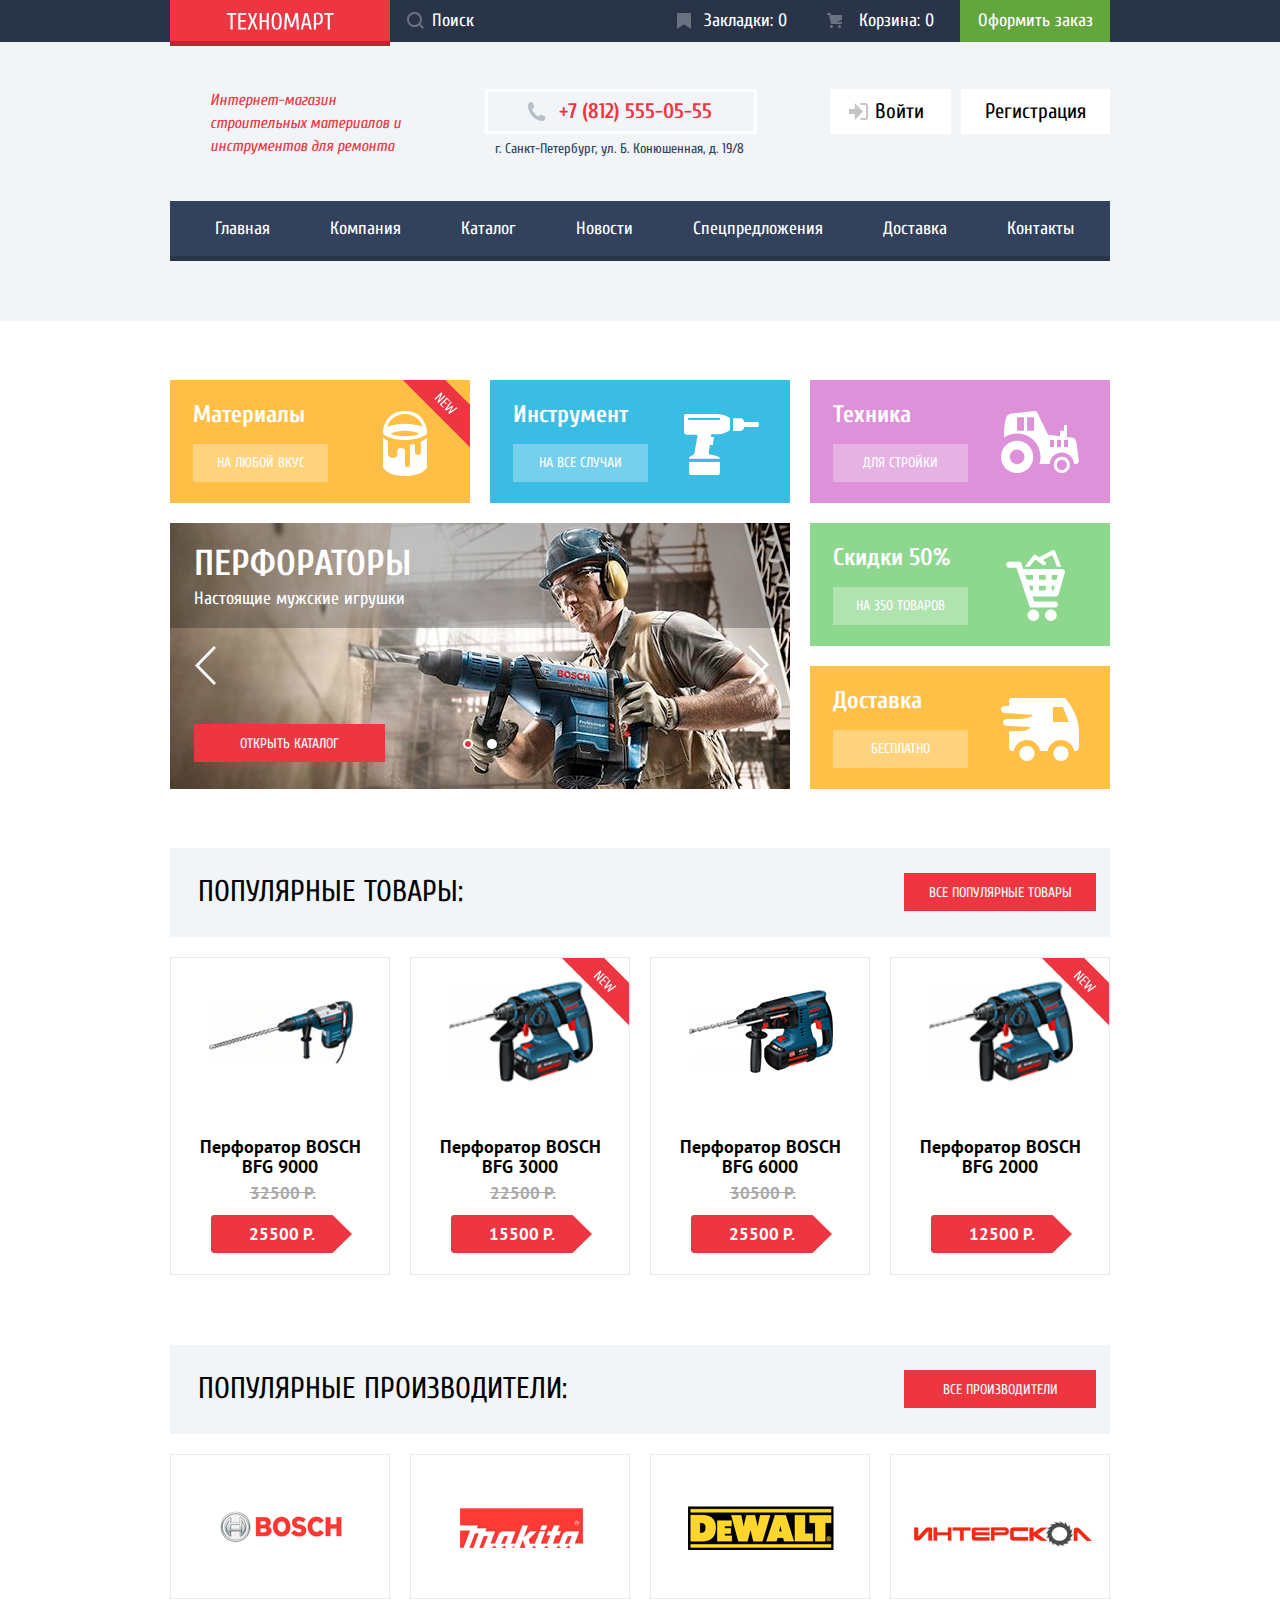
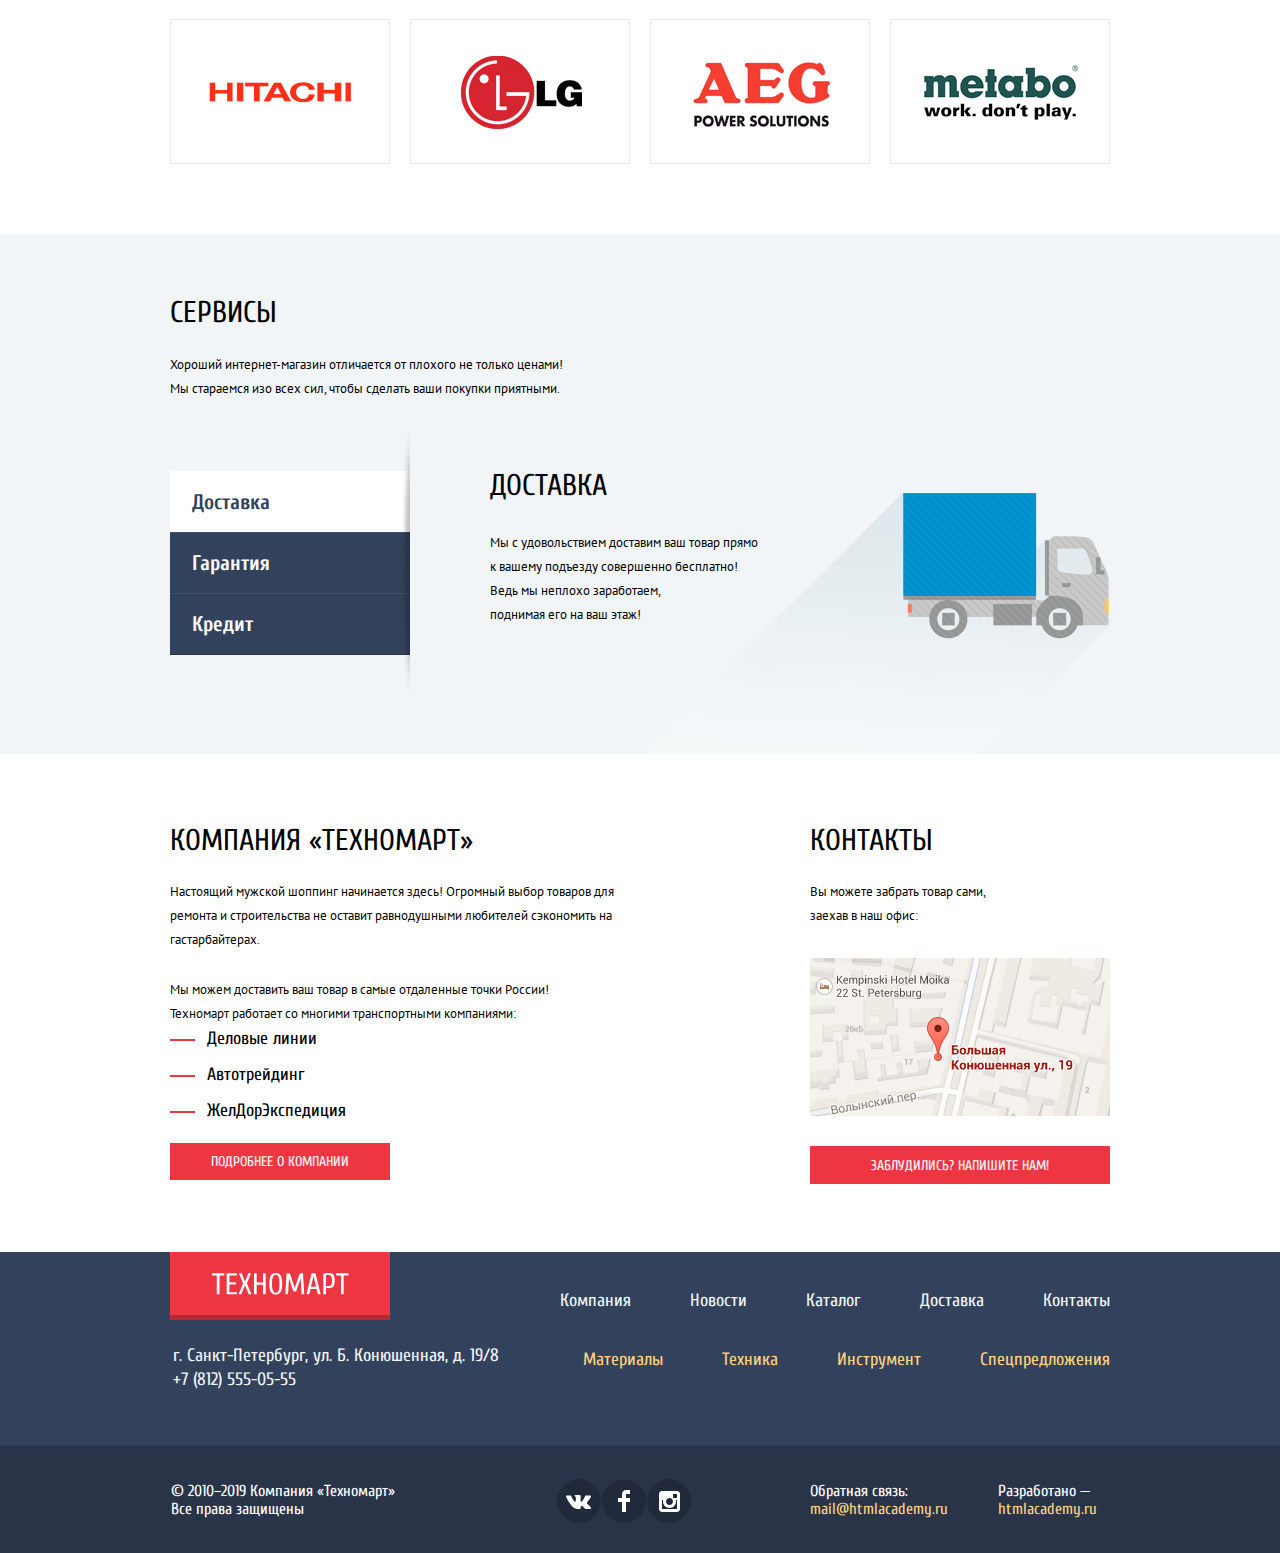
==== commit f4a1c3db: "и ещё изменения на защиту" ====
--- a/index.html
+++ b/index.html
@@ -5,7 +5,7 @@
     <title>HTML Academy: Техномарт, главная страница</title>
     <link href="https://fonts.googleapis.com/css2?family=Cuprum:wght@400;700&family=PT+Sans:wght@400;700&display=swap" rel="stylesheet">
     <link href="css/normalize.css" rel="stylesheet">
-    <link href="css/style.css" rel="stylesheet">
+    <link href="css/style-min.css" rel="stylesheet">
   </head>
   <body class="body body-main">
     <header class="header-main">
@@ -15,10 +15,11 @@
             <img src="img/content_logo-header.svg" width="108" height="18" alt="Техномарт">              
           </a>
           <form class="search" action="https://echo.htmlacademy.ru" method="get">
+            <input class="search-input" id="searchinput" type="text" placeholder="Поиск">
             <svg class="search-icon" width="17" height="17" viewBox="0 0 17 17" fill="none" xmlns="http://www.w3.org/2000/svg">
-              <path class="search-path" fill-rule="evenodd" clip-rule="evenodd" d="M13.458 12.044L17 15.586L15.586 17L12.044 13.458C10.782 14.421 9.21 15 7.5 15C3.35786 15 0 11.6421 0 7.5C0 3.35786 3.35786 0 7.5 0C11.6421 0 15 3.35786 15 7.5C15.0001 9.14309 14.4581 10.7403 13.458 12.044ZM7.5 2C4.467 2 2 4.467 2 7.5C2.00331 10.5362 4.4638 12.9967 7.5 13C10.532 13 13 10.532 13 7.5C13 4.467 10.532 2 7.5 2Z" fill="white"/>
+              <path class="search-path" fill-rule="evenodd" clip-rule="evenodd" d="M13.458 12.044L17 15.586L15.586 17L12.044 13.458C10.782 14.421 9.21 15 7.5 15C3.35786 15 0 11.6421 0 7.5C0 3.35786 3.35786 0 7.5 0C11.6421 0 15 3.35786 15 7.5C15.0001 9.14309 14.4581 10.7403 13.458 12.044ZM7.5 2C4.467 2 2 4.467 2 7.5C2.00331 10.5362 4.4638 12.9967 7.5 13C10.532 13 13 10.532 13 7.5C13 4.467 10.532 2 7.5 2Z"/>
             </svg>
-            <input class="search-input" type="text" placeholder="Поиск">
+            <label class="visually-hidden" for="searchinput">Поиск</label>
           </form>
           <div class="header-buttons">
             <a href="" class="header-button bookmarks">Закладки: 0</a>
@@ -239,7 +240,7 @@
           <h2>Компания «Техномарт»</h2>
           <p>Настоящий мужской шоппинг начинается здесь! Огромный выбор товаров для ремонта и строительства не оставит равнодушными любителей сэкономить на гастарбайтерах.</p>
           <p>Мы можем доставить ваш товар в самые отдаленные точки России! <br>Техномарт работает со многими транспортными компаниями:</p>
-          <ul class="list_no_pm">
+          <ul class="delivery-companies-list list_no_pm">
             <li>Деловые линии</li>
             <li>Автотрейдинг</li>
             <li>ЖелДорЭкспедиция</li>
@@ -249,10 +250,10 @@
         <div class="contacts">
           <h2>Контакты</h2>
           <p>Вы можете забрать товар сами, <br>заехав в наш офис:</p>
-          <a class="map" href="">
+          <a class="map" href="map.html">
             <img src="img/content_map.jpg" width="300" height="158" alt="Адрес">
           </a>
-        <a class="feedback red_button" href="">Заблудились? Напишите нам!</a>
+        <a class="feedback red_button" href="feedback.html">Заблудились? Напишите нам!</a>
         </div>
       </section>
     </main>
@@ -282,24 +283,24 @@
       </div>
       <div class="footer-bottom-background">
         <div class="footer-bottom container">
-          <p class="footer-copyright">© 2010–2019 Компания «Техномарт» Все права защищены</p>
+          <p class="footer-copyright">© 2010–2019 Компания «Техномарт»<br>Все права защищены</p>
           <ul class="social-feedback list_no_pm">
             <li>
-              <a href="" aria-label="Вконтакте">
+              <a href="https://vk.com/htmlacademy" aria-label="Вконтакте">
                 <svg width="26" height="15" viewBox="0 0 26 15" fill="none" xmlns="http://www.w3.org/2000/svg">
                   <path d="M15.5403 11.7281C16.4609 11.4384 17.6396 13.6406 18.8943 14.4834C19.8361 15.1219 20.5573 14.9841 20.5573 14.9841L23.9017 14.9372C23.9017 14.9372 25.6495 14.8322 24.8233 13.4803C24.7549 13.3678 24.3389 12.4781 22.334 10.6472C20.2376 8.73186 20.5217 9.04218 23.0456 5.73093C24.5835 3.71249 25.1988 2.47968 25.0062 1.95468C24.8213 1.44936 23.6918 1.58061 23.6918 1.58061L19.9237 1.60593C19.5568 1.60686 19.2458 1.71749 19.1042 2.08874C19.1013 2.09249 18.5062 3.65061 17.7127 4.9753C16.0362 7.77749 15.367 7.92655 15.0896 7.75124C14.4531 7.3453 14.6139 6.1228 14.6139 5.25374C14.6139 2.5378 15.0299 1.4053 13.7993 1.1128C13.3881 1.0153 13.0876 0.951552 12.039 0.942177C10.6985 0.922489 9.5603 0.942177 8.91511 1.25061C8.4866 1.45968 8.15822 1.91811 8.35756 1.94436C8.60793 1.97718 9.16934 2.09436 9.46978 2.49374C9.85593 3.01124 9.84437 4.17093 9.84437 4.17093C9.84437 4.17093 10.0649 7.36874 9.32437 7.7653C8.81593 8.03718 8.12067 7.48218 6.62519 4.9378C5.86156 3.63655 5.28474 2.19843 5.28474 2.19843C5.28474 2.19843 5.17304 1.93124 4.97082 1.78499C4.73008 1.61155 4.39304 1.55624 4.39304 1.55624L0.816594 1.57874C0.816594 1.57874 0.279261 1.59374 0.0818532 1.82436C-0.0934061 2.02874 0.0674088 2.45061 0.0674088 2.45061C0.0674088 2.45061 2.86867 8.90155 6.04067 12.1509C8.94882 15.1341 12.2537 14.9362 12.2537 14.9362H13.7511C13.7511 14.9362 14.2027 14.8856 14.4339 14.6437C14.6496 14.4187 14.6399 13.9959 14.6399 13.9959C14.6399 13.9959 14.6101 12.0187 15.5403 11.7281Z" fill="white"/>
                 </svg>
               </a>
             </li>
             <li>
-              <a href="" aria-label="Фейсбук">
+              <a href="https://www.facebook.com/htmlacademy/" aria-label="Фейсбук">
                 <svg width="12" height="22" viewBox="0 0 12 22" fill="none" xmlns="http://www.w3.org/2000/svg">
                   <path d="M12 4V0H8C5.79086 0 4 1.79086 4 4V8H0V12H4V22H8V12H12V8H8V4H12Z" fill="white"/>
                 </svg>  
               </a>
             </li>
             <li>
-              <a href="" aria-label="Инстаграм">
+              <a href="https://www.instagram.com/htmlacademy/?hl=ru" aria-label="Инстаграм">
                 <svg width="21" height="21" viewBox="0 0 21 21" fill="none" xmlns="http://www.w3.org/2000/svg">
                   <path fill-rule="evenodd" clip-rule="evenodd" d="M3 0H18C19.65 0 21 1.35 21 3V18C21 19.65 19.65 21 18 21H3C1.35 21 0 19.65 0 18V3C0 1.35 1.35 0 3 0ZM14 10.5C14 8.57 12.43 7 10.5 7C8.57 7 7 8.57 7 10.5C7 12.43 8.57 14 10.5 14C12.43 14 14 12.43 14 10.5ZM3 18V9H4.181C4.0626 9.49127 4.00186 9.99467 4 10.5C4 14.0899 6.91015 17 10.5 17C14.0899 17 17 14.0899 17 10.5C16.9986 9.99464 16.9379 9.49118 16.819 9H18V18H3ZM14 7H18V3H14V7Z" fill="white"/>
                 </svg>
@@ -307,8 +308,8 @@
             </li>
           </ul>
           <div class="footer-contacts">
-            <p>Обратная связь: <a href="mailto:mail@htmlacademy.ru">mail@htmlacademy.ru</a></p>
-            <p>Разработано — <a href="https://htmlacademy.ru/intensive/htmlcss">https://htmlacademy.ru</a></p>
+            <p>Обратная связь: <br><a href="mailto:mail@htmlacademy.ru">mail@htmlacademy.ru</a></p>
+            <p>Разработано — <br><a href="https://htmlacademy.ru/intensive/htmlcss">htmlacademy.ru</a></p>
           </div>
         </div>
       </div>
@@ -339,6 +340,7 @@
     <section class="modal modal-map">
       <h2 class="visually-hidden">Карта</h2>
       <iframe src="https://yandex.ru/map-widget/v1/-/CCQh4OsPGB" width="943" height="449" title="Офис компании по адресу ул. Большая Конюшенная 19/8, Санкт-Петербург"></iframe>
+      <p><img src="img/content_map_full.jpg" width="943" height="449" alt="Офис компании по адресу ул. Большая Конюшенная 19/8, Санкт-Петербург"></p>
       <button class="modal-close" type="button" aria-label="Закрыть"></button>
     </section>
     <section class="modal modal-cart">
@@ -350,6 +352,6 @@
       </div>
       <button class="modal-close" type="button" aria-label="Закрыть"></button>
     </section>
-  <script src="js/script.js"></script>
+  <script src="js/script-min.js"></script>
   </body>
 </html>--- a/css/style-min.css
+++ b/css/style-min.css
@@ -0,0 +1 @@
+:root{--basic-red:#EE3643;--basic-green:#63A63E;--basic-grey:#3D546F;--basic-greylight:#C5C5C5;--basic-grey-price:#A9A9A9;--basic-greylight-popular:#F9F5F0;--basic-greylight-border:#E5E5E5;--basic-background:#F1F5F7;--basic-white:#FFFFFF;--basic-blue:#293449;--basic-black:#000000;--sort-grey:#F7F3EC;--blue:#32425C;--special-yellow:#FFBF47;--special-yellow-2:#FFC047;--special-blue:#3BBCE3;--special-lilac:#DC91D8;--special-greenlight:#8ED78F;--special-yellowlight:#FFD180;--success:#5FBB2D;--active-green:#518534;--warning:#FFBF47;--error:#BA2732;--header-button-active:#161D29;--main-navigation-active:#1D2739;--red-button-hover:#CA2C37;--gray-card-border:#EAEAEA;--button-shadowblue:#405069;--social-background:#212A3A;--scale-background:#D7DCDE;--scale-active:#00CA74;--toggle-color:#ABABAB;--divider:#444444;--form-background:#F4F4F4;--buttons-background:#F1F1F1;--footer-gray:#F3F5F7;--shadow-black:rgba(0, 0, 0, 0.24);--halfwhite:rgba(255, 255, 255, 0.5);--glasswhite:rgba(255, 255, 255, 0.3);--hover-link:rgba(197, 197, 197, 0.3);--active-link:rgba(169, 169, 169, 0.3);--smoky-black:rgba(0, 0, 0, 0.15);--dark-black:rgba(0, 0, 0, 0.3);--toggle-shadow:rgba(207, 207, 207, 0.3)}html{height:100%}body{min-width:960px;min-height:100%;margin:0;padding:0;background-color:var(--basic-white);font-family:Cuprum,Arial,sans-serif;font-style:normal;font-weight:400;display:grid;grid-template-rows:min-content 1fr min-content;align-content:start}a{text-decoration:none}.container{width:940px;margin:0 auto;padding:0 10px}.list_no_pm{padding:0;margin:0;list-style-type:none}.visually-hidden:not(:focus):not(:active),input[type=checkbox].visually-hidden,input[type=radio].visually-hidden{position:absolute;width:1px;height:1px;margin:-1px;border:0;padding:0;white-space:nowrap;clip-path:inset(100%);clip:rect(0 0 0 0);overflow:hidden}.red_button{display:block;padding-top:11px;padding-bottom:9px;color:var(--basic-white);background-color:var(--basic-red);text-transform:uppercase;font-style:normal;font-weight:400;font-size:14px;line-height:18px}.red_button:hover{background-color:var(--red-button-hover)}.red_button:active{background-color:var(--error)}.header-main{background-color:var(--basic-background)}.header-top{background-color:var(--basic-blue);min-height:42px}.header-top .container{display:flex;position:relative}.header-logo{position:absolute;display:block;width:108px;background-color:var(--basic-red);padding:12px 56px;box-shadow:inset 0 -5px 0 var(--shadow-black)}.header-logo:active{background-color:var(--error)}.search{margin-left:220px;position:relative;height:42px}.search-icon{position:absolute;top:12px;left:17px;opacity:.3;fill:var(--basic-white)}.search-input{width:270px;box-sizing:border-box;border:none;outline:0;background-color:inherit;font-size:18px;line-height:24px;padding-top:9px;padding-bottom:9px;padding-left:42px}.search-input:focus{border:none;outline:0;background-color:var(--basic-white)}.search-input:focus+svg{fill:var(--basic-red)}.search-input::placeholder{font-size:18px;line-height:24px;color:var(--basic-white)}.search:hover .search-icon{opacity:1}.header-buttons{width:450px;display:flex;flex-wrap:wrap}.header-button{position:relative;box-sizing:border-box;min-width:150px;padding-top:9px;padding-bottom:9px;padding-left:44px;padding-right:10px;color:var(--basic-white);font-size:18px;line-height:24px}.bookmarks::before{content:"";position:absolute;background-image:url(../img/decor_icon_bookmarks.svg);background-position:0 0;background-repeat:no-repeat;width:14px;height:16px;top:13px;left:17px;opacity:.3}.cart{padding-left:49px}.cart::before{content:"";position:absolute;background-image:url(../img/decor_icon_cart.svg);background-position:0 0;background-repeat:no-repeat;width:15px;height:15px;top:13px;left:17px;opacity:.3}.cart-used{background-color:var(--basic-red)}.bookmarks:hover::before,.cart:hover::before{opacity:1}.bookmarks:active,.cart:active{color:var(--halfwhite);background-color:var(--header-button-active)}.bookmarks:active::before,.cart:active::before{opacity:.3}.checkout{background-color:var(--basic-green);padding-left:10px;padding-right:10px;text-align:center}.checkout:hover{background-color:var(--success)}.checkout:active{background-color:var(--basic-green);color:var(--halfwhite)}.header-bottom{padding-top:47px;padding-bottom:60px}.header-about{width:197px;margin:0;padding:0;font-style:italic;font-weight:400;font-size:16px;line-height:23px;color:var(--basic-red);padding-left:40px}.header-address{margin-left:25px}.header-address a{display:inline-block;box-sizing:border-box;position:relative;color:var(--basic-red);font-style:normal;font-weight:700;font-size:21px;line-height:30px;vertical-align:middle;padding-bottom:5px;padding-top:4px;padding-left:71px;padding-right:42px;border:3px solid #fff}.header-address a::before{content:"";position:absolute;width:19px;height:19px;background-image:url(../img/decor_icon_phone.svg);background-repeat:no-repeat;background-position:0 0;top:10px;left:39px}.header-address p{margin:0;padding:0;margin-top:3px;margin-left:10px;font-style:normal;font-weight:400;font-size:14px;line-height:24px;color:var(--blue)}.header-usernav{display:flex;justify-content:flex-end;align-items:center;width:300px;align-self:flex-start}.signin,.signup{display:block;box-sizing:border-box;color:var(--basic-black);font-size:21px;line-height:21px;background-color:var(--basic-white);padding-top:12px;padding-bottom:12px}.signin{position:relative;padding-left:45px;padding-right:27px;margin-right:10px}.signin::before{content:"";position:absolute;width:20px;height:17px;background-image:url(../img/decor_icon_login.svg);background-repeat:no-repeat;background-position:0 0;top:14px;left:19px;opacity:1}.signin:hover,.signup:hover{color:var(--basic-red)}.signin:hover::before{content:"";position:absolute;width:20px;height:17px;background-image:url(../img/decor_icon_login-hover.svg);background-repeat:no-repeat;background-position:0 0;top:14px;left:19px;opacity:1}.signin:active::before{content:"";position:absolute;width:20px;height:17px;background-image:url(../img/decor_icon_login.svg);background-repeat:no-repeat;background-position:0 0;top:14px;left:19px;opacity:1}.signup{padding-left:24px;padding-right:24px}.signin:active,.signup:active{color:var(--basic-greylight)}.header-bottom-usernav{display:flex;justify-content:space-between}.logged-name{width:300px;position:relative}.usernav-name{display:block;font-style:normal;font-weight:400;font-size:21px;line-height:21px;text-align:center;color:var(--basic-black);background-color:var(--basic-white);padding:12px 56px}.logout{position:absolute;display:block;top:14px;right:17px;border:none;outline:0;width:20px;height:17px}.logout:hover path{fill:var(--basic-grey)}.logout:active path{fill:var(--basic-greylight)}.usernav-profile-icon{position:absolute;display:block;top:13px;left:15px;width:20px;height:18px}.usernav-profile-icon:hover path{fill:var(--basic-grey)}.usernav-profile-icon:active path{fill:var(--basic-greylight)}.usernav-name:active{color:var(--basic-greylight)}.profile{margin-top:7px;display:flex;justify-content:center}.profile a{display:block;font-style:normal;font-weight:400;font-size:16px;line-height:18px;color:var(--blue)}.profile a:hover{color:var(--basic-red)}.profile a:active{color:var(--basic-greylight)}.profile-circle{width:4px;height:4px;border-radius:100%;background-color:var(--blue);margin-top:7px;margin-left:15px;margin-right:15px}.main-navigation{background-color:var(--blue);box-shadow:inset 0 -5px 0 #293449;margin-top:40px}.main-navigation .list_no_pm{display:flex;flex-wrap:wrap;min-height:60px;width:940px;justify-content:flex-start;margin:0 15px}.main-navigation li{flex-basis:auto}.main-navigation a{display:block;color:var(--basic-white);font-style:normal;font-weight:400;font-size:18px;line-height:24px;padding:16px 30px}.main-navigation a:hover{background-color:var(--basic-blue)}.main-navigation a:active{background-color:var(--main-navigation-active);color:var(--halfwhite)}.promo-block{padding-top:59px;padding-bottom:59px}.promo-advantages{display:grid;grid-template-columns:1fr 1fr 1fr;grid-template-rows:1fr 1fr 1fr;gap:20px}.promo-slider{grid-column:1/3;grid-row:2/4}.promo-advantages li{position:relative;min-height:123px}.card-new::after{content:"";position:absolute;width:70px;height:70px;background-image:url(../img/decor_icon_new.svg);background-repeat:no-repeat;background-position:0 0;top:0;right:0}.promo-advantages h3{color:var(--basic-white);font-style:normal;font-weight:700;font-size:24px;line-height:30px;padding:0;margin:0;margin-top:20px;margin-left:23px;padding-bottom:73px;max-width:180px}.promo-link{box-sizing:border-box;display:block;position:absolute;bottom:21px;left:23px;color:var(--basic-white);text-transform:uppercase;font-style:normal;font-weight:400;font-size:14px;line-height:18px;background-color:var(--glasswhite);min-width:135px;max-width:180px;padding-top:10px;padding-bottom:10px;padding-left:20px;padding-right:20px;text-align:center}.promo-link:hover{background-color:var(--hover-link)}.promo-link:active{background-color:var(--active-link)}.promo-materials{background-color:var(--special-yellow)}.promo-materials::after{content:"";position:absolute;width:44px;height:65px;background-image:url(../img/decor_promo-bucket.svg);background-repeat:no-repeat;background-position:0 0;top:31px;right:43px}.promo-instruments{background-color:var(--special-blue)}.promo-instruments::after{content:"";position:absolute;width:75px;height:61px;background-image:url(../img/decor_promo-drill.svg);background-repeat:no-repeat;background-position:0 0;top:34px;right:31px}.promo-tech{background-color:var(--special-lilac)}.promo-tech::after{content:"";position:absolute;width:78px;height:62px;background-image:url(../img/decor_promo-tracktor.svg);background-repeat:no-repeat;background-position:0 0;top:31px;right:31px}.promo-discounts{background-color:var(--special-greenlight)}.promo-discounts::after{content:"";position:absolute;width:59px;height:72px;background-image:url(../img/decor_promo-cart.svg);background-repeat:no-repeat;background-position:0 0;top:26px;right:45px}.promo-delivery{background-color:var(--special-yellow-2)}.promo-delivery::after{content:"";position:absolute;width:78px;height:63px;background-image:url(../img/decor_promo-van.svg);background-repeat:no-repeat;background-position:0 0;top:32px;right:31px}.promo-slider .red_button{padding-left:46px;padding-right:46px;position:absolute;bottom:27px;left:24px}.promo-slider-controls{position:absolute;background-color:transparent;width:22px;height:40px;border:none;cursor:pointer}.slide-previous{background-image:url(../img/decor_icon_left.svg);bottom:104px;left:24px}.slide-next{background-image:url(../img/decor_icon_left.svg);transform:rotate(180deg);bottom:104px;right:20px}.promo-slider-list li{min-height:266px}.promo-slider-item{display:none;width:620px;margin:0;padding:0}.promo-slide-current{display:block}.slider-perf{background-color:var(--basic-black);background-image:url(../img/background_promo-men-toys-perf.jpg)}.slider-drill{background-color:var(--basic-black);background-image:url(../img/background_promo-men-toys-drills.jpg)}.promo-slider-item h3{margin:0;padding:0;padding-top:23px;padding-left:24px;font-style:normal;font-weight:700;font-size:36px;line-height:36px;text-transform:uppercase}.promo-slider-item p{margin:0;padding:0;padding-top:5px;padding-left:24px;font-style:normal;font-weight:400;font-size:18px;line-height:24px;color:var(--basic-white)}.promo-slider-buttons{position:absolute;bottom:36px;left:50%;transform:translate(-50%,0)}.promo-slider-round-button{position:relative;width:10px;height:10px;cursor:pointer;margin:0;padding:0;border:0;border-radius:50%;background-color:var(--basic-white)}.promo-button-current::after{content:"";position:absolute;width:6px;height:6px;left:2px;top:2px;border-radius:50%;background-color:var(--basic-red)}.promo-slider-round-button:not(:last-child){margin-right:10px}.popular-header{background-color:var(--basic-background);position:relative}.popular-header h2{margin:0;padding:0;padding-top:29px;padding-left:28px;padding-bottom:30px;font-style:normal;font-weight:400;font-size:30px;line-height:30px;text-transform:uppercase}.popular-header .red_button{position:absolute;top:25px;right:14px;width:192px;text-align:center}.item-cards-catalog,.item-cards-main{display:flex;flex-wrap:wrap;justify-content:flex-start;align-items:stretch;padding:0;margin:0;margin-top:20px}.item-cards-catalog{margin-top:28px}.item-cards-main{margin-bottom:50px}.item-card{position:relative;box-sizing:border-box;width:220px;min-height:318px;background:var(--basic-white);border:1px solid var(--gray-card-border);margin-right:20px;margin-bottom:20px}.item-cards-main li:nth-child(4n){margin-right:0}.item-card .card-buttons{display:none}.item-card:hover{box-shadow:0 4px 20px var(--smoky-black)}.item-card:hover .card-img{display:none}.item-card:hover .card-buttons{display:block}.card-buttons,.card-img{width:200px;height:160px;text-align:center;margin-top:10px;margin-left:10px;margin-right:10px}.card-buttons button{outline:0;width:135px;height:38px;position:relative;text-transform:uppercase;font-style:normal;font-weight:400;font-size:14px;line-height:18px}.card-buy{margin-top:28px;margin-bottom:10px;background-color:var(--basic-green);box-shadow:inset 0 -3px 0 #367315;border-radius:2px;color:var(--basic-white);padding-left:22px;border:none;border-radius:2px}.card-buy::before{content:"";position:absolute;width:15px;height:15px;background-image:url(../img/decor_icon_cart.svg);background-repeat:no-repeat;background-position:0 0;top:10px;left:30px;opacity:.3}.card-buy:hover{background-color:var(--success)}.card-buy:active{background-color:var(--active-green)}.card-bookmark{border:3px solid var(--basic-green);box-sizing:border-box;border-radius:2px;background-color:var(--basic-white);color:var(--blue)}.card-bookmark:hover{border:3px solid var(--blue)}.card-bookmark:active{border:3px solid var(--blue);opacity:.5}.card-img img{display:inline-block;vertical-align:center;object-fit:contain}.card-name{font-family:'PT Sans',Arial,sans-serif;font-style:normal;font-weight:700;font-size:18px;line-height:20px;text-align:center;width:185px;margin:0;margin-left:auto;margin-right:auto;margin-top:9px;padding-bottom:60px}.card-original-price{box-sizing:border-box;display:block;position:absolute;bottom:72px;color:var(--basic-grey-price);font-family:'PT Sans',Arial,sans-serif;font-style:normal;font-weight:700;font-size:17px;line-height:18px;text-decoration-line:line-through;text-transform:uppercase;text-align:center;width:141px;left:41px}.card-price{display:block;box-sizing:border-box;height:38px;width:141px;padding-top:10px;position:absolute;bottom:21px;left:40px;color:var(--basic-white);font-family:'PT Sans',Arial,sans-serif;font-style:normal;font-weight:700;font-size:17px;line-height:18px;text-align:center;text-transform:uppercase;background-image:url(../img/background_price.svg);background-repeat:no-repeat;background-position:0 0}.vendor-cards{display:flex;flex-wrap:wrap;justify-content:flex-start;padding:0;margin:0;margin-top:20px;margin-bottom:50px}.vendor-cards li{box-sizing:border-box;width:220px;height:145px;background:var(--basic-white);margin-right:20px;margin-bottom:20px;border:1px solid var(--gray-card-border)}.vendor-cards li:hover{box-shadow:0 4px 20px var(--smoky-black)}.vendor-cards li:active{box-shadow:0 4px 20px var(--smoky-black);opacity:.5}.vendor-cards li:nth-child(4n){margin-right:0}.vendor-cards a{display:block;width:200px;height:125px;text-align:center;margin:10px}.vendor-bosch{background-color:var(--basic-white);background-image:url(../img/background_logo_bosch.jpg);background-repeat:no-repeat;background-position:center}.vendor-makita{background-color:var(--basic-white);background-image:url(../img/background_logo_makita.jpg);background-repeat:no-repeat;background-position:center}.vendor-dewalt{background-color:var(--basic-white);background-image:url(../img/background_logo_dewalt.jpg);background-repeat:no-repeat;background-position:center}.vendor-interskol{background-color:var(--basic-white);background-image:url(../img/background_logo_interskol.jpg);background-repeat:no-repeat;background-position:center}.vendor-hitachi{background-color:var(--basic-white);background-image:url(../img/background_logo_hitachi.jpg);background-repeat:no-repeat;background-position:center}.vendor-lg{background-color:var(--basic-white);background-image:url(../img/background_logo_lg.jpg);background-repeat:no-repeat;background-position:center}.vendor-aeg{background-color:var(--basic-white);background-image:url(../img/background_logo_aeg.jpg);background-repeat:no-repeat;background-position:center}.vendor-metabo{background-color:var(--basic-white);background-image:url(../img/background_logo_metabo.jpg);background-repeat:no-repeat;background-position:center}.services-block{background-color:var(--basic-background);padding-top:64px}.services-block h2,.services-block h3{font-style:normal;font-weight:400;font-size:30px;line-height:30px;text-transform:uppercase;color:var(--basic-black);padding:0;margin:0}.services-block p{font-family:'PT Sans',Arial,sans-serif;font-style:normal;font-weight:400;font-size:13px;line-height:24px;color:var(--basic-black);margin:0;padding:0}h2.service-header{margin-bottom:25px}p.service-text{width:400px;margin-bottom:70px}.services-slider{display:flex;justify-content:space-between}.services-list{width:240px;position:relative;margin-bottom:100px}.services-list button{border:none;outline:0;background-color:var(--blue);box-shadow:0 1px 0 var(--basic-blue),inset 0 1px 0 var(--button-shadowblue);width:240px;height:61px;color:var(--basic-white);font-family:Cuprum,Arial,sans-serif;font-style:normal;font-weight:700;font-size:21px;line-height:30px;text-align:left;padding-left:22px}.services-list button:hover{background:var(--basic-blue);box-shadow:0 1px 0 var(--basic-blue),inset 0 1px 0 var(--button-shadowblue)}.services-list button.service-button-active{color:var(--blue);background-color:var(--basic-white);box-shadow:0 1px 0 var(--basic-white)}.services-list:after{content:"";position:absolute;width:10px;height:279px;background-image:url(../img/decor_shadow.png);background-repeat:no-repeat;background-position:0 0;top:-49px;right:0}.services-slider h3{margin-bottom:30px}.services-detail p{width:317px}.services-detail{width:620px}.services-detail li{position:relative}.service-detail{display:none}.service-delivery:after{position:absolute;content:"";background-image:url(../img/background_delivery.png);width:468px;height:261px;background-repeat:no-repeat;background-position:0 0;top:22px;right:1px}.service-guarantee:after{position:absolute;content:"";background-image:url(../img/background_guarantee.png);width:389px;height:283px;background-repeat:no-repeat;background-position:0 0;top:1px;right:-8px}.service-credit:after{position:absolute;content:"";background-image:url(../img/background_credit.png);width:465px;height:285px;background-repeat:no-repeat;background-position:0 0;top:-2px;right:-10px}.service-credit .red_button{margin-top:27px;margin-bottom:10px;width:195px;padding-top:10px;padding-bottom:10px;text-align:center}.service-active{display:block}.about-contacts-block{display:flex;flex-direction:row;justify-content:space-between;margin-top:72px;margin-bottom:64px}.about-contacts-block h2,.about-contacts-block p,.delivery-companies-list li{padding:0;margin:0}.about{width:480px}.about h2,.contacts h2{font-style:normal;font-weight:400;font-size:30px;line-height:30px;text-transform:uppercase;color:var(--basic-black);margin-bottom:24px}.about-contacts-block p{font-family:'PT Sans',Arial,sans-serif;font-style:normal;font-weight:400;font-size:13px;line-height:24px;margin-bottom:26px}.about-contacts-block p:last-of-type{margin-bottom:1px}.about .list_no_pm{margin-left:37px;margin-bottom:20px}.delivery-companies-list li{position:relative;font-style:normal;font-weight:400;font-size:18px;line-height:24px;margin-bottom:12px}.delivery-companies-list li:last-child{margin-bottom:20px}.about li::before{content:"";position:absolute;width:25px;height:2px;background-color:var(--basic-red);top:12px;left:-37px}.about .red_button{margin-bottom:8px;width:220px;text-align:center;padding-top:10px}.contacts .map{background-color:var(--basic-grey);display:block;margin-top:30px;margin-bottom:30px;width:300px;height:158px}.contacts .red_button{width:300px;text-align:center}.footer-top-mid-background{background-color:var(--blue);padding-bottom:54px}.footer-bottom-background{background-color:var(--basic-blue)}.footer-top{display:flex;flex-direction:row;justify-content:space-between;align-items:flex-start;margin-bottom:20px}.second-nav{display:flex;flex-wrap:wrap;justify-content:flex-end;margin-top:37px;width:650px}.second-nav li{margin-left:59px}.second-nav a{display:block;color:var(--basic-background);font-style:normal;font-weight:400;font-size:18px;line-height:24px}.second-nav a:hover{text-decoration:underline;color:var(--basic-background)}.second-nav a:active{opacity:.5;color:var(--basic-background);text-decoration:none}.footer-mid p{margin:0;padding:0;font-style:normal;font-weight:400;font-size:18px;line-height:24px;color:var(--footer-gray);margin-left:3px}.footer-mid{display:flex;flex-direction:row;justify-content:space-between;align-items:flex-start}.promo-nav{display:flex;flex-wrap:wrap;justify-content:flex-end;align-content:flex-start;margin-top:4px;width:600px}.promo-nav li{margin-left:59px}.promo-nav a{display:block;color:var(--special-yellowlight);font-style:normal;font-weight:400;font-size:18px;line-height:24px}.promo-nav a:hover{text-decoration:underline;color:var(--special-yellowlight)}.promo-nav a:active{color:var(--special-yellowlight);opacity:.5;text-decoration:none}.footer-bottom{display:flex;flex-direction:row;justify-content:space-between;align-items:center;padding-top:30px;padding-bottom:30px}.footer-copyright{margin:0;padding:0;color:var(--basic-white);font-style:normal;font-weight:400;font-size:16px;line-height:18px;margin-left:1px}.social-feedback{display:flex;flex-wrap:wrap;justify-content:flex-start;padding:0;margin-left:42px;margin-top:3px}.social-feedback a{display:flex;align-items:center;justify-content:center;width:44px;height:44px;background:linear-gradient(0deg,var(--social-background),var(--social-background));color:inherit;border-radius:100%;margin-left:1px}.social-feedback a:active,.social-feedback a:hover{background:var(--basic-red)}.footer-contacts{width:287px;display:flex;justify-content:space-between;margin-right:13px}.footer-contacts p{margin:0;padding:0;color:var(--basic-white);font-style:normal;font-weight:400;font-size:16px;line-height:18px}.footer-bottom a{color:var(--special-yellowlight);font-style:normal;font-weight:400;font-size:16px;line-height:18px}.footer-bottom a:hover{text-decoration:underline}.footer-bottom a:active{color:var(--basic-red);text-decoration:none}.catalog-section{display:grid;grid-template-columns:220px 1fr;align-content:start;gap:20px;padding-bottom:59px}.catalog-section .popular-header{grid-column:1/-1}.breadcrumbs{grid-column:1/-1;margin-top:20px;display:flex}.breadcrumbs li{position:relative}.breadcrumbs a{text-transform:uppercase;color:var(--basic-black);margin-right:41px;font-style:normal;font-weight:400;font-family:"PT Sans",Arial,sans-serif;font-size:13px;line-height:18px}.breadcrumbs li:not(:last-child):after{content:"";position:absolute;background-image:url(../img/decor_icon_breadcrumbs-divider.svg);width:8px;height:12px;background-repeat:no-repeat;top:3px;right:15px}.sort{display:flex;justify-content:flex-start;font-family:'PT Sans',Arial,sans-serif;background-color:var(--sort-grey);text-transform:uppercase}.item-cards-catalog li:nth-child(3n){margin-right:0}.sort-type{display:flex;justify-content:flex-start;width:353px;margin-top:7px;margin-bottom:10px;margin-left:140px}.sort-type li{margin-right:65px}.sort-type li:last-child{margin-right:0}.sort-item{border-bottom:1px dotted var(--basic-red);font-style:normal;font-weight:400;font-size:13px;line-height:18px;color:var(--dark-black)}.sort-item:hover{color:var(--basic-black);border-bottom:1px solid var(--basic-red)}.sort-item:active,a.sort-active,a.sort-active:active,a.sort-active:hover{color:var(--basic-red);opacity:1;border:none}.sort-up-down{display:flex;justify-content:space-between;margin-top:10px;margin-left:46px}.sort-up-down li:first-child{margin-right:21px}.up-down:hover svg path{fill:var(--basic-black)}.up-down-active svg path,.up-down-active:active svg path,.up-down-active:hover svg path,.up-down:active svg path{fill:var(--basic-red)}.filters h4,.sort h4{font-family:'PT Sans',Arial,sans-serif;padding:0;margin:0;font-style:normal;font-weight:400;font-size:13px;line-height:18px;color:var(--basic-black);text-transform:uppercase;padding-top:10px;padding-bottom:10px;padding-left:18px;background-color:var(--sort-grey)}.filter-form{font-family:'PT Sans',Arial,sans-serif;color:var(--basic-black)}.filter-item{box-sizing:border-box;margin:0;padding:0;border:none;border-bottom:1px solid var(--sort-grey);padding-bottom:25px;margin-top:14px}.filter-item:last-of-type{border:none}.range-filter{width:220px}.filter-form legend{font-style:normal;font-weight:700;font-size:17px;line-height:30px;text-transform:uppercase;color:var(--basic-black);margin:0;padding:0;display:block}.range-controls{position:relative;height:41px;margin-bottom:9px;padding-top:39px;padding-right:20px;padding-left:20px;background-color:var(--sort-grey);border-radius:5px}.range-controls .scale{height:2px;background:var(--scale-background)}.range-controls .bar{width:90%;height:2px;background:var(--scale-active)}.range-controls .toggle{position:absolute;top:31px;left:0;width:4px;height:4px;padding:0;border:8px solid var(--basic-white);background-color:var(--toggle-color);border-radius:50%;box-shadow:0 2px 1px 0 var(--toggle-shadow);cursor:pointer}.price-controls input{width:95px;padding-top:10px;padding-bottom:10px;text-align:center;color:var(--basic-black);border:none;border-radius:5px;background:var(--sort-grey);font-family:"PT Sans",Arial,sans-serif;font-size:inherit;text-align:center}.price-controls span{font-family:'PT Sans',Arial,sans-serif;font-style:normal;font-weight:400;font-size:16px;line-height:18px;padding-top:10px;color:var(--divider)}.price-controls{display:flex;justify-content:space-between}.filter-option{margin-bottom:20px;padding-left:35px}.filter-option:last-child{margin-bottom:4px}.filter-option label{position:relative;display:block;cursor:pointer;user-select:none;font-style:normal;font-weight:400;font-size:15px;line-height:19px;text-transform:uppercase}.filter-input-checkbox+label::before{content:"";position:absolute;background-image:url(../img/decor_icon_checkbox-off.svg);background-position:0 0;background-repeat:no-repeat;left:-35px;top:-2px;width:23px;height:23px}.filter-input-checkbox:hover+label::before{content:"";position:absolute;background-image:url(../img/decor_icon_checkbox-off_hover.svg);background-position:0 0;background-repeat:no-repeat;left:-35px;top:-2px;width:23px;height:23px}.filter-input-checkbox:active+label::before{opacity:.3}.filter-input-checkbox:disabled+label::before{content:"";position:absolute;background-image:url(../img/decor_icon_checkbox-off_disabled.svg);background-position:0 0;background-repeat:no-repeat;left:-35px;top:-2px;width:23px;height:23px}.filter-input-checkbox:checked+label::before{content:"";position:absolute;background-image:url(../img/decor_icon_checkbox-on.svg);background-position:0 0;background-repeat:no-repeat;left:-35px;top:-2px;width:27px;height:23px}.filter-input-checkbox:checked:hover+label::before{content:"";position:absolute;background-image:url(../img/decor_icon_checkbox-on_hover.svg);background-position:0 0;background-repeat:no-repeat;left:-35px;top:-2px;width:27px;height:23px}.filter-input-checkbox:checked:disabled+label::before{content:"";position:absolute;background-image:url(../img/decor_icon_checkbox-on_disabled.svg);background-position:0 0;background-repeat:no-repeat;left:-35px;top:-2px;width:27px;height:23px}.filter-input-radio+label:before{content:"";position:absolute;background-image:url(../img/decor_icon_radio-off.svg);background-position:0 0;background-repeat:no-repeat;left:-35px;top:-3px;width:25px;height:25px}.filter-input-radio:checked+label:before{content:"";position:absolute;background-image:url(../img/decor_icon_radio-on.svg);background-position:0 0;background-repeat:no-repeat;left:-35px;top:-3px;width:25px;height:25px}.filter-input-radio:hover+label:before{content:"";position:absolute;background-image:url(../img/decor_icon_radio-off_hover.svg);background-position:0 0;background-repeat:no-repeat;left:-35px;top:-3px;width:25px;height:25px}.filter-input-radio:disabled+label:before{content:"";position:absolute;background-image:url(../img/decor_icon_radio-off_disabled.svg);background-position:0 0;background-repeat:no-repeat;left:-35px;top:-3px;width:25px;height:25px}.filter-input-radio:checked:hover+label:before{content:"";position:absolute;background-image:url(../img/decor_icon_radio-on_hover.svg);background-position:0 0;background-repeat:no-repeat;left:-35px;top:-3px;width:25px;height:25px}.filter-input-radio:checked:disabled+label:before{content:"";position:absolute;background-image:url(../img/decor_icon_radio-on_disabled.svg);background-position:0 0;background-repeat:no-repeat;left:-35px;top:-3px;width:25px;height:25px}legend.price-legend{margin-bottom:11px}legend.vendor-legend{margin-bottom:17px}legend.power-legend{padding-top:3px;margin-bottom:23px}.filters-button{text-align:center;font-family:"PT Sans",Arial,sans-serif;font-style:normal;font-weight:400;font-size:13px;line-height:18px;text-transform:uppercase;margin:0;padding:0;width:220px;padding-top:10px;padding-bottom:10px;margin-top:10px;border:1px solid var(--basic-greylight-border);background-color:transparent}.pagination-list{grid-column:2/-1;display:flex;flex-wrap:wrap;text-transform:uppercase;color:basic-black;font-family:"PT Sans",Arial,sans-serif;font-style:normal;font-weight:400;font-size:13px;line-height:18px}.pagination-item a{box-sizing:border-box;display:block;padding:10px 15px;color:var(--basic-black);background-color:var(--basic-white);border:1px solid var(--basic-greylight-border);border-radius:2px;margin-right:10px}.pagination-item a:hover{border-color:var(--basic-greylight)}.pagination-item a:active{border-color:var(--basic-red)}.pagination-item:last-child a{padding:10px 30px}.pagination-item-current a{border:none;background-color:var(--basic-red);color:var(--basic-white);border:1px solid var(--basic-red);border-radius:2px}.perf-about{background-color:var(--basic-background)}.perf-about .container{padding-top:64px;padding-bottom:71px}.perf-about h2{margin:0;padding:0;text-transform:uppercase;font-style:normal;font-weight:400;font-size:30px;line-height:30px;margin-bottom:25px}.perf-about p{margin:0;padding:0;font-family:"PT Sans",Arial,sans-serif;font-style:normal;font-weight:400;font-size:13px;line-height:24px}@keyframes bounce{0%{transform:translateY(-2000px)}70%{transform:translateY(30px)}90%{transform:translateY(-10px)}100%{transform:translateY(0)}}@keyframes shake{0%,100%{transform:translateX(0)}10%,30%,50%,70%,90%{transform:translateX(-10px)}20%,40%,60%,80%{transform:translateX(10px)}}.modal{position:fixed;top:0;right:0;bottom:0;left:0;margin:auto;color:var(--basic-black);background-color:var(--basic-white);border-top:7px solid var(--basic-red);box-shadow:0 4px 20px var(--smoky-black)}.modal-map{display:none;top:40%;width:943px;height:442px}.modal-feedback{display:none;top:40%;bottom:auto;width:620px}.feedback-form-container{width:460px;margin:0 auto;padding-top:39px;padding-bottom:37px}.modal-close{position:absolute;top:14px;right:11px;height:21px;width:21px;background-color:transparent;background-image:url(../img/decor_icon_close.svg);border:0;cursor:pointer;z-index:100}.modal-feedback label{display:block;font-family:Cuprum,Arial,sans-serif;font-style:normal;font-weight:400;font-size:18px;line-height:24px;margin-bottom:11px}.modal-feedback input::placeholder,.modal-feedback textarea::placeholder{font-family:"PT Sans",Arial,sans-serif;font-style:normal;font-weight:400;font-size:13px;line-height:24px;color:var(--basic-grey-price)}.half-width{display:inline-block;vertical-align:center;margin-bottom:20px}.full-width textarea,.half-width input{box-sizing:border-box;padding:7px 12px;border:2px solid var(--basic-greylight);border-radius:2px}.half-width input{width:220px}.half-width:first-child{margin-right:16px}.full-width textarea{width:460px;min-height:114px}.feedback-container form{padding-top:39px;padding-bottom:37px}.feedback-button-container{background-color:var(--form-background);padding:37px 80px}.feedback-button-container .red_button{border:none;width:460px;margin:0 auto}.modal-map iframe{border:none;position:relative;z-index:2}.modal-map p{overflow:hidden;z-index:1;position:absolute;top:0;left:0;margin:0}.modal-cart{display:none;top:40%;bottom:auto;width:620px}.modal-cart::after{position:absolute;content:"";background-image:url(../img/background_cart_ok.svg);width:66px;height:66px;background-position:0 0;top:48px;left:81px;background-repeat:no-repeat}.modal-cart p{text-align:center;margin-top:66px;margin-bottom:66px;font-style:normal;font-weight:700;font-size:24px;line-height:30px}.modal-cart-buttons{display:flex;justify-content:center;padding-top:37px;padding-bottom:37px;background-color:var(--buttons-background)}.modal-cart-buttons button{width:192px;text-transform:uppercase;padding-top:10px;padding-bottom:10px;border:none}.modal-show{display:block;animation-name:bounce;animation-duration:.6s}.modal-error{animation-name:shake;animation-duration:.6s}.check{margin-right:10px;background-color:var(--basic-red);color:var(--basic-white)}.continue{background-color:var(--basic-white);color:var(--basic-black)}.footer-phone{color:var(--footer-gray)}